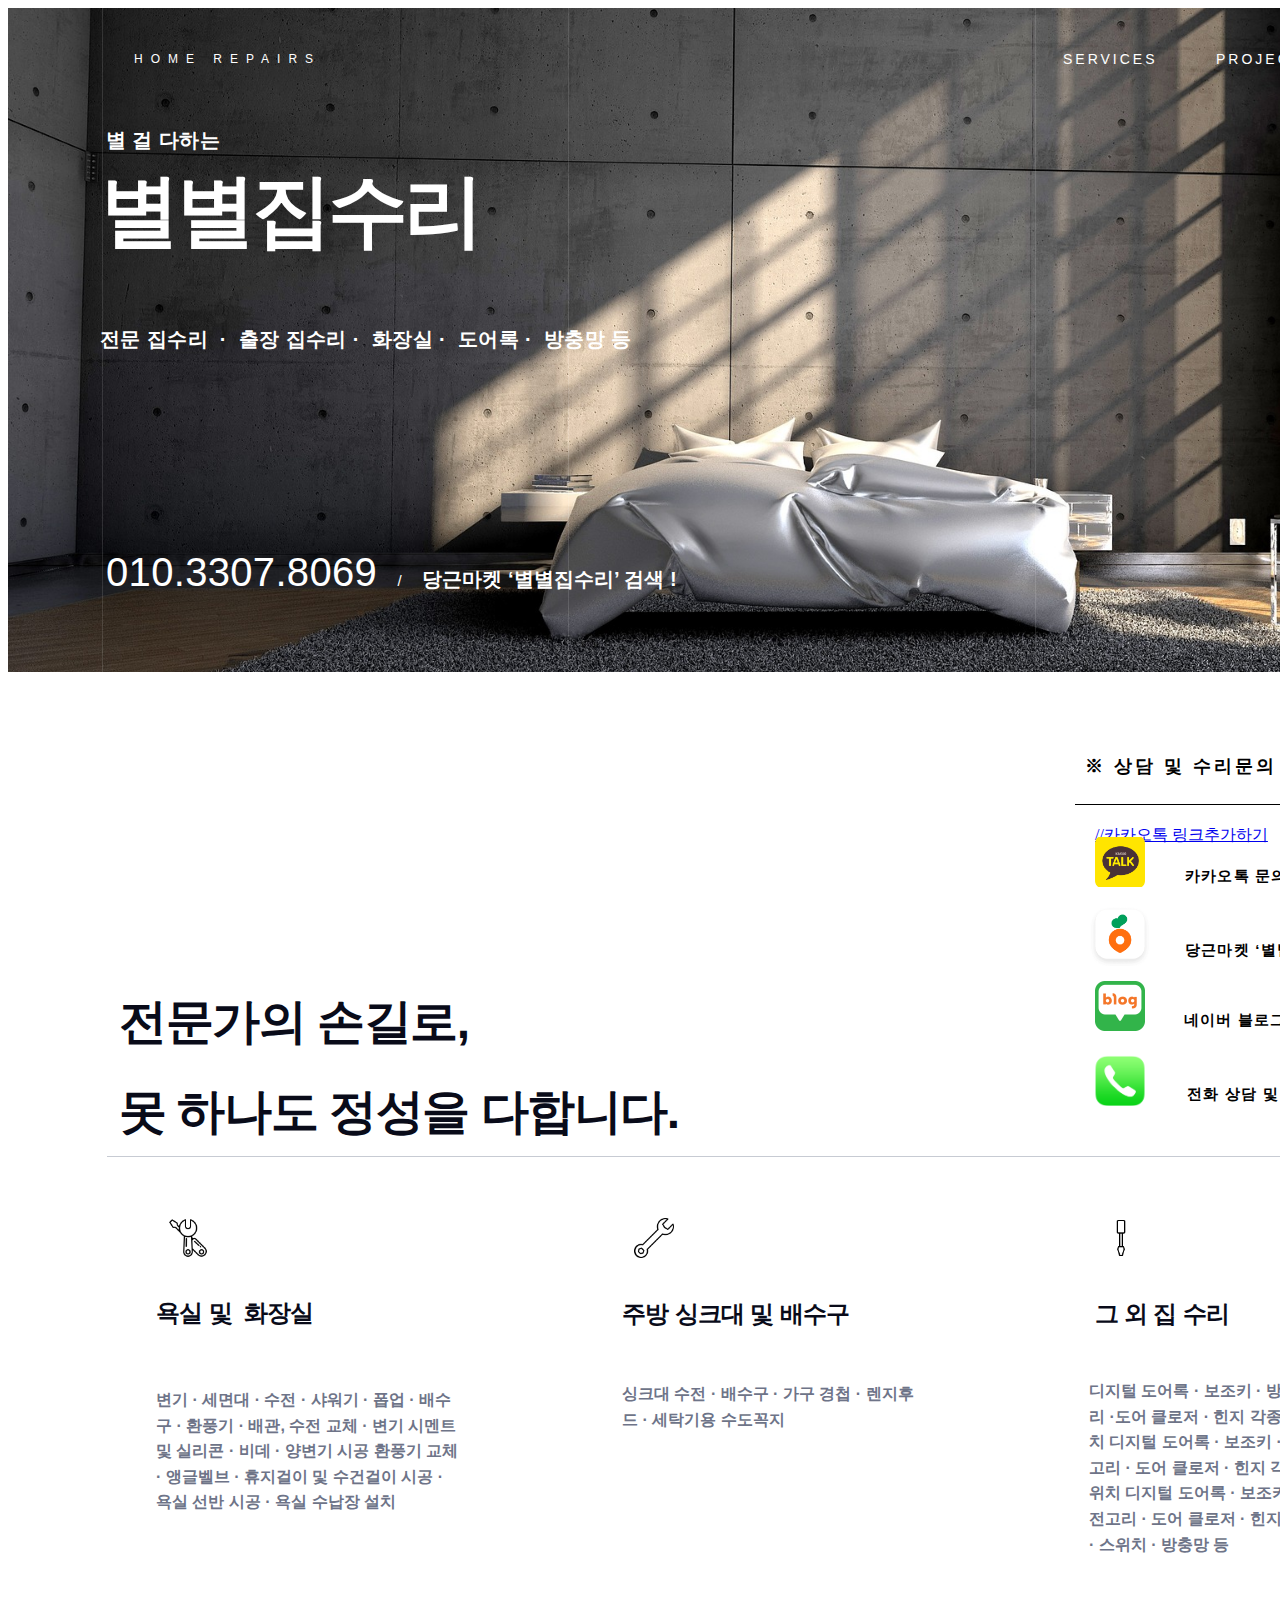
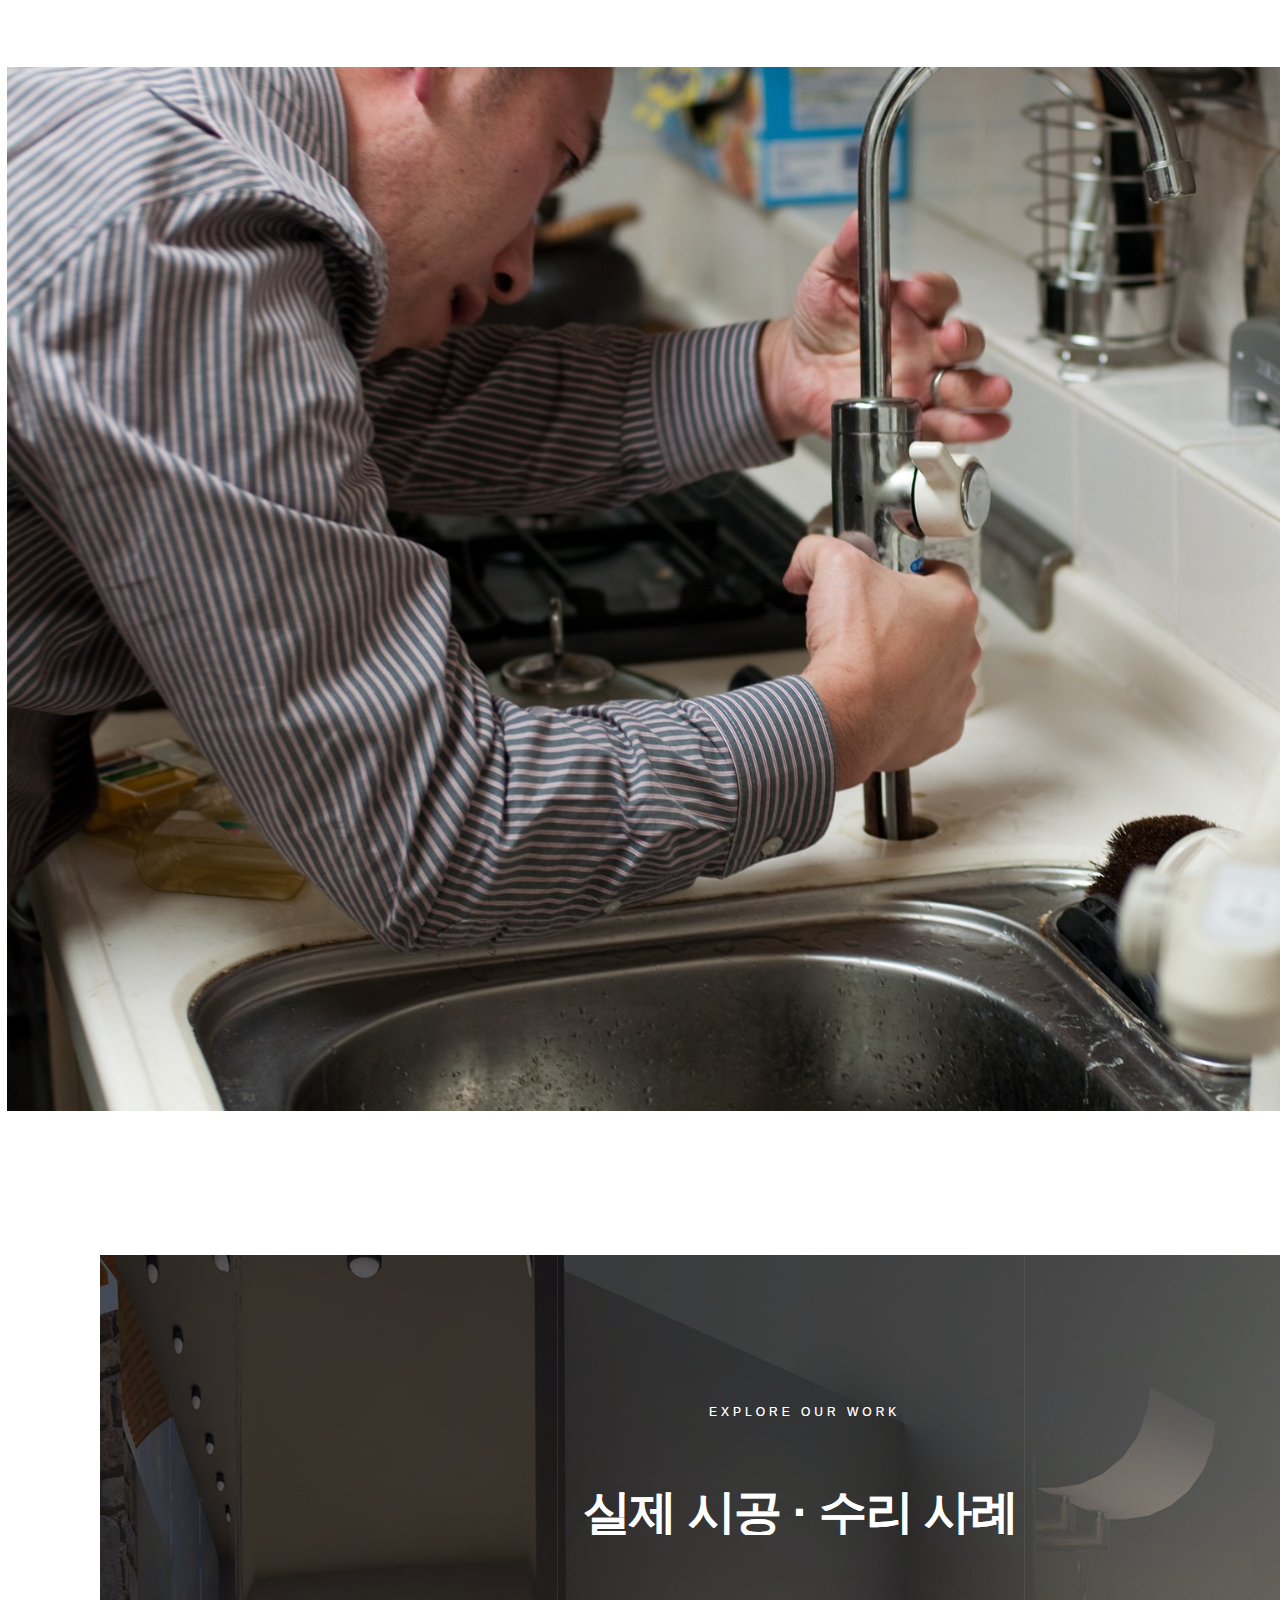
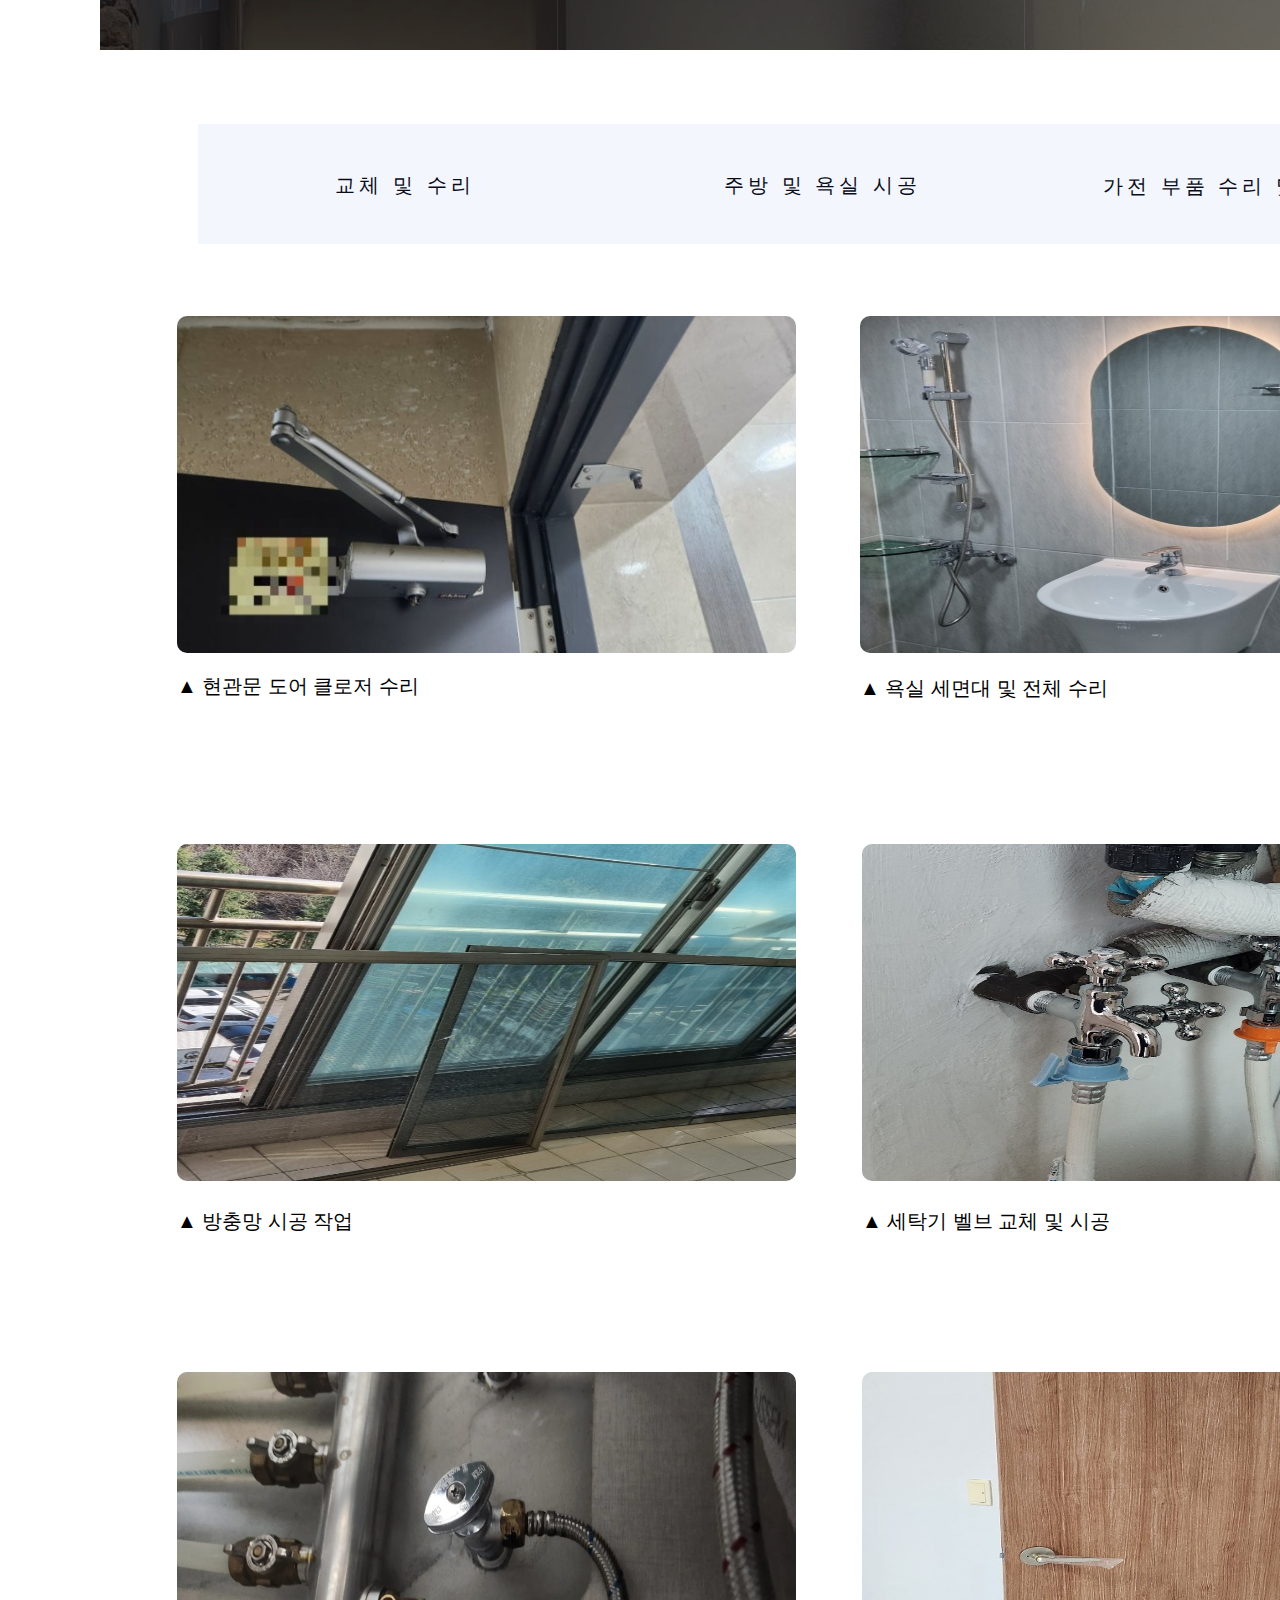
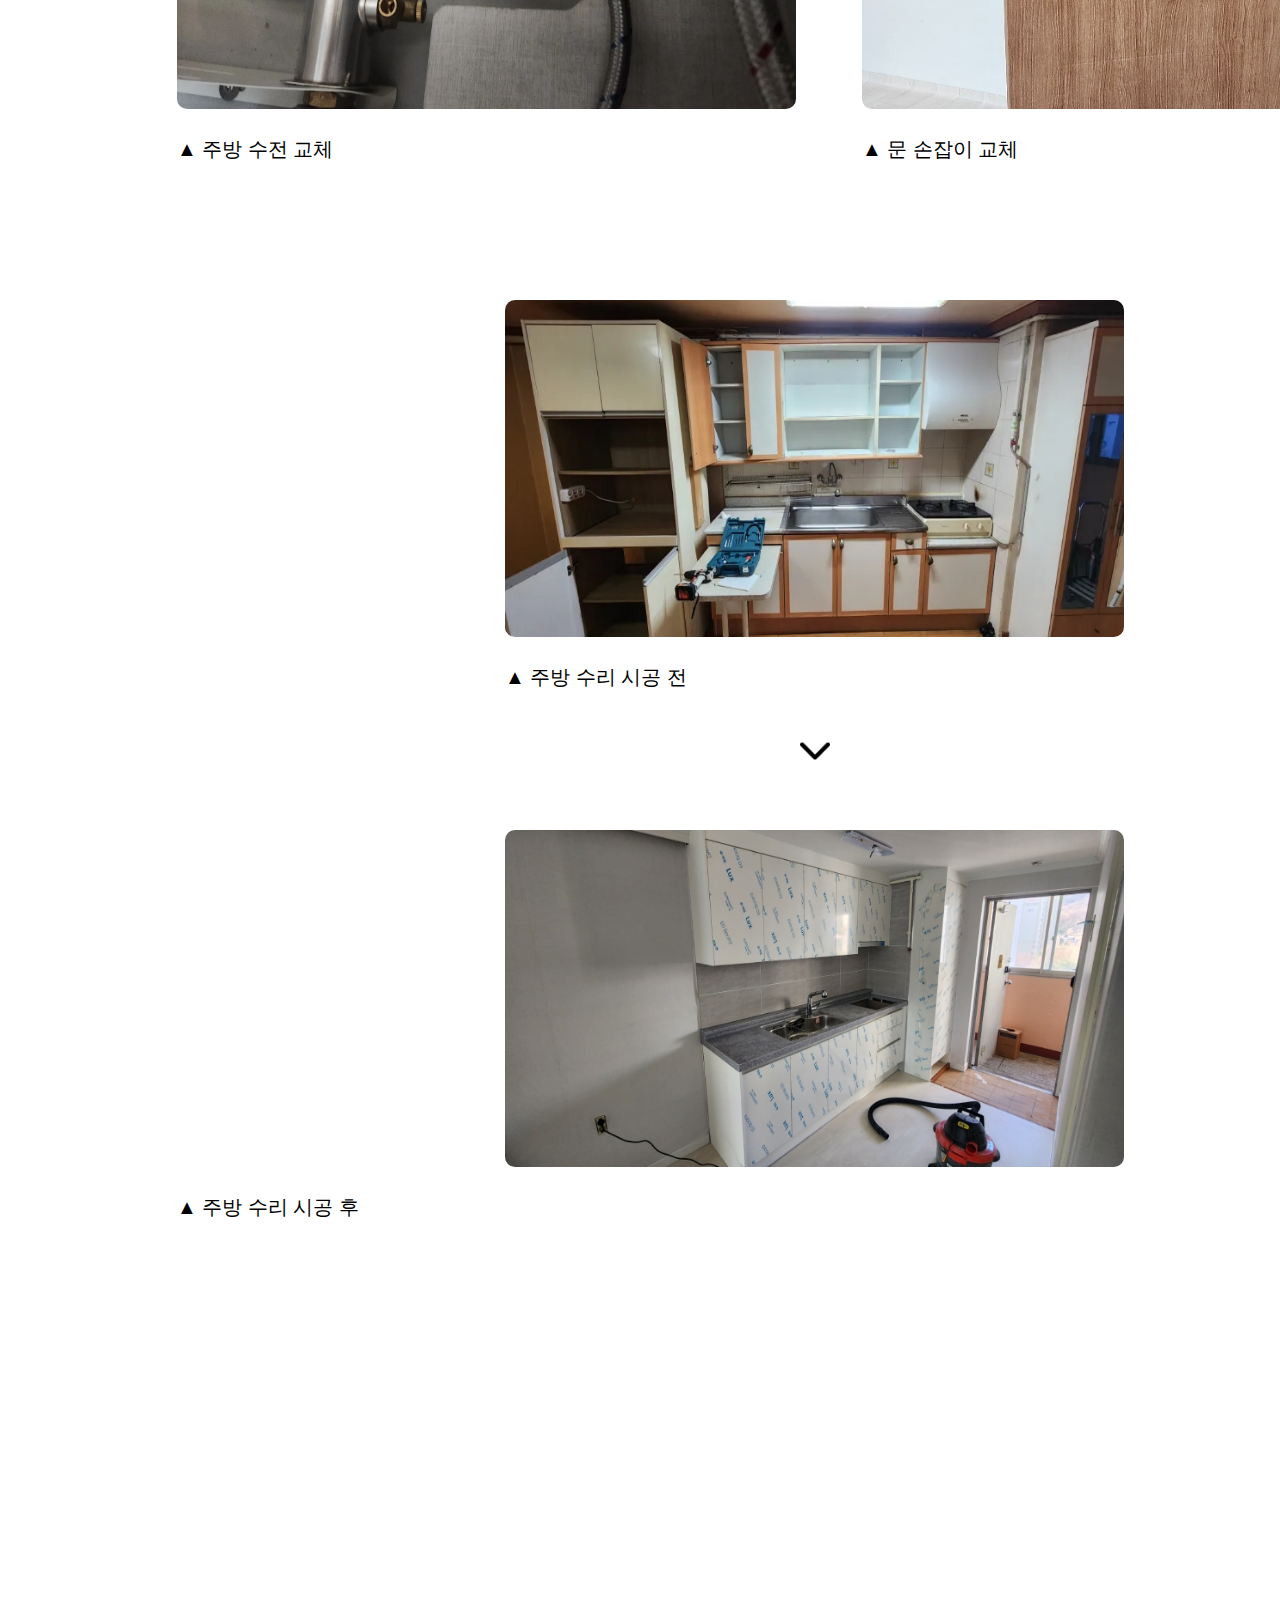
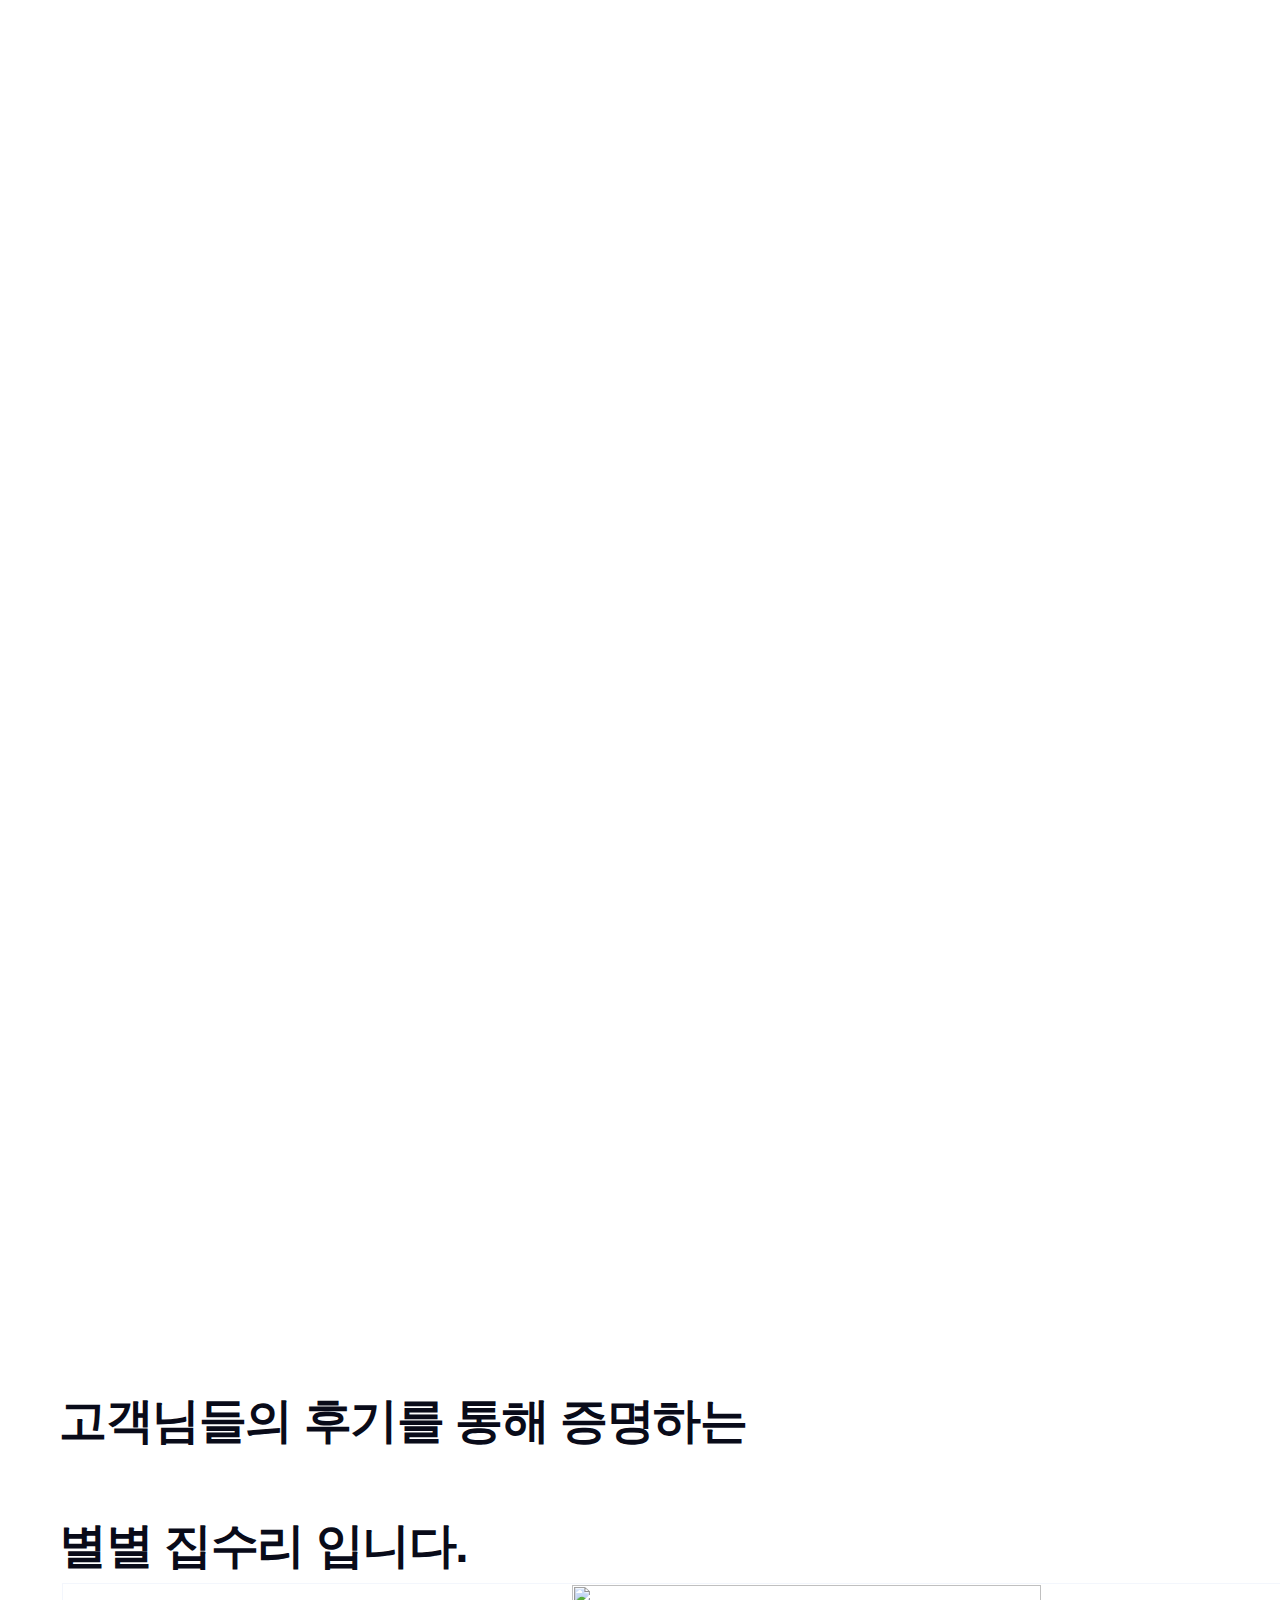
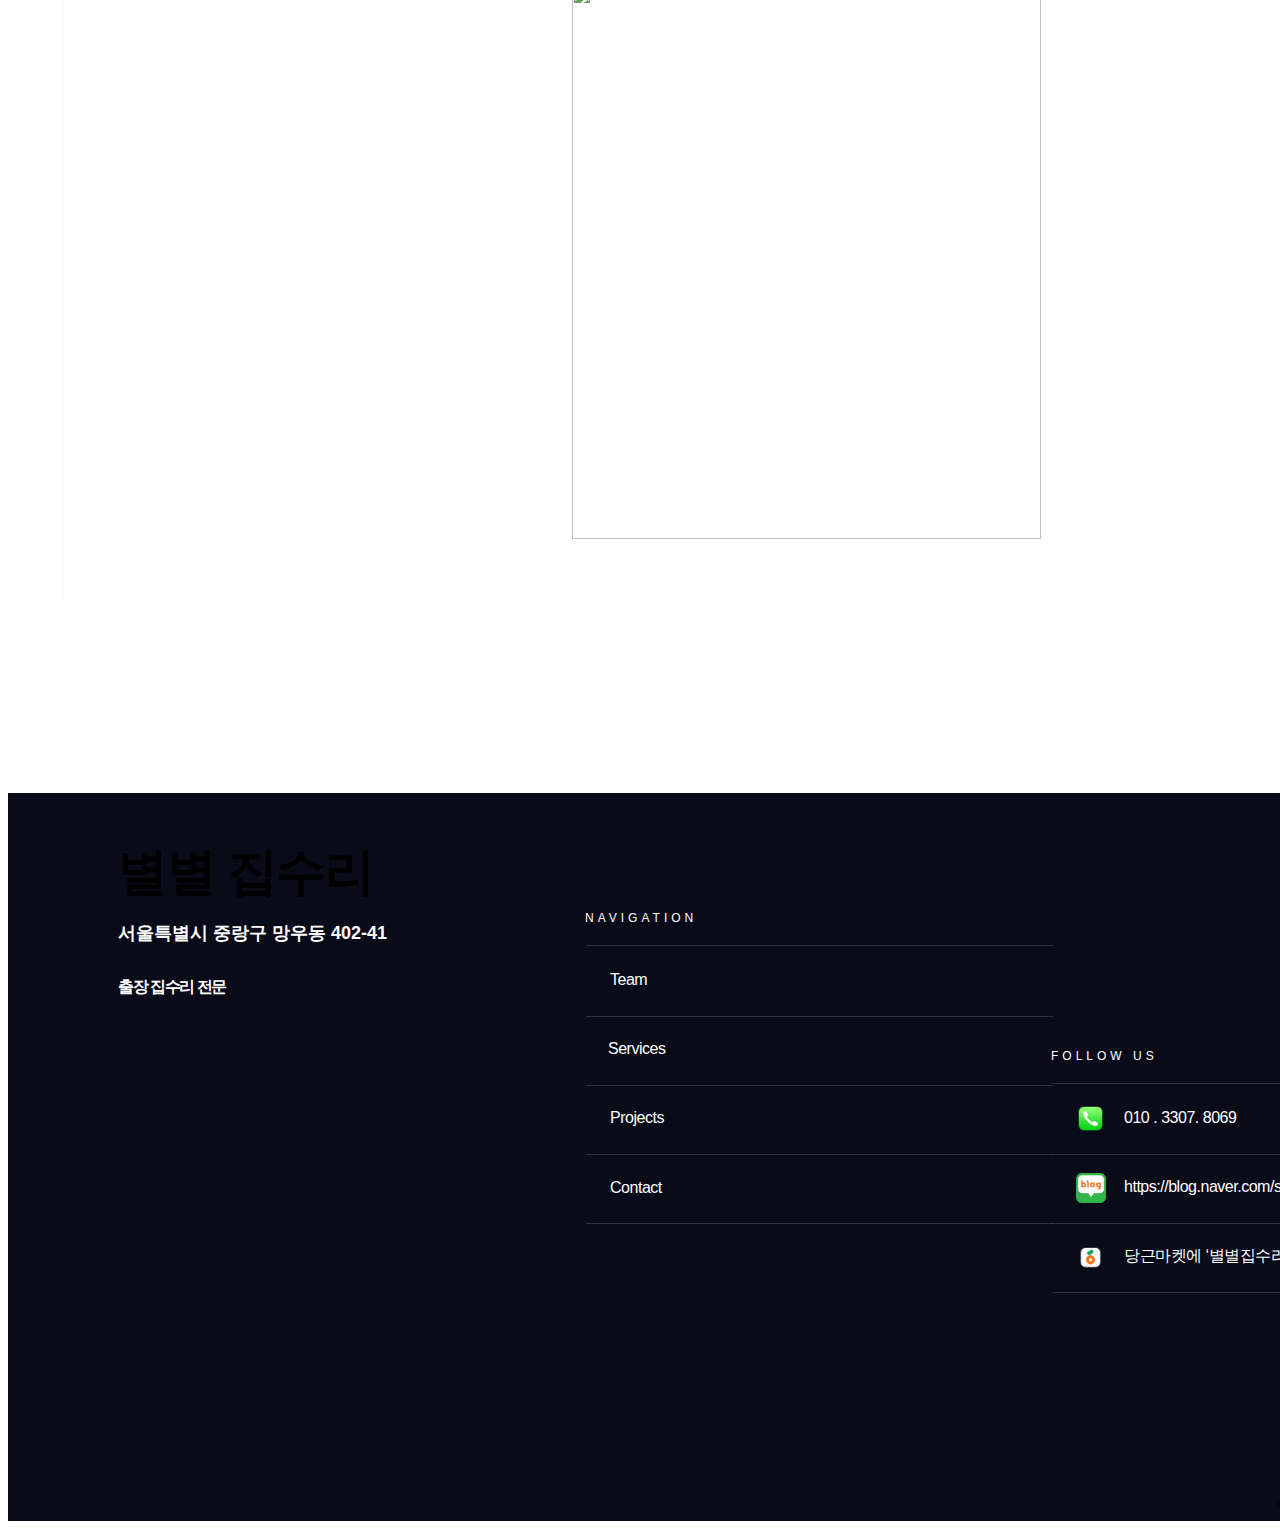
==== web/html/별별project.html @ fb0bb16e "[파일추가] 이미지 파일들 추가 및 html,css코드 작성" ====
<!DOCTYPE html>
<html>
  <head>
    <meta charset="utf-8" />
    <link rel="stylesheet" href="globals.css" />
    <link rel="stylesheet" href="styleguide.css" />
    <link rel="stylesheet" href="style.css" />
  </head>
  <body>
    <div class="nside">
      <div class="div-page-wrapper">
        <div class="overlap">
          <div class="div-stripe-wrapper"></div>
          <div class="div-home-hero">
            <div class="overlap-group">
              <div class="div-stripe-container">
                <div class="div-pin-stripe"></div>
                <div class="div"></div>
                <div class="div-pin-stripe-2"></div>
                <div class="div-pin-stripe-3"></div>
              </div>
              <div class="div-grid-wrapper">
                <div class="div-w-node">
                  <div class="overlap-2">
                    <div class="div-hd-bccaa">
                      <div class="overlap-group-2">
                        <div class="text-wrapper">별별집수리</div>
                        <p class="p">
                          전문 집수리&nbsp;&nbsp;·&nbsp;&nbsp;출장 집수리 ·&nbsp;&nbsp;화장실 ·&nbsp;&nbsp;도어록
                          ·&nbsp;&nbsp;방충망 등
                        </p>
                        <div class="text-wrapper-2">별 걸 다하는</div>
                      </div>
                    </div>
                    <p class="element">
                      <span class="span">010.3307.8069</span>
                      <span class="text-wrapper-3">&nbsp;&nbsp;/&nbsp;&nbsp;</span>
                      <span class="text-wrapper-4">당근마켓 ‘별별집수리’ 검색 ! </span>
                    </p>
                  </div>
                </div>
                <div class="div-wrapper">
                  <div class="div-menu-wrapper">
                    <div class="div-navigation-links">
                      <div class="services">SERVICES</div>
                      <div class="contact">CONTACT</div>
                      <div class="projects">PROJECTS</div>
                    </div>
                  </div>
                  <div class="home-repairs">HOME REPAIRS</div>
                </div>
              </div>
            </div>
          </div>
          <div class="div-section">
            <div class="overlap-3">
              <div class="div-wrapper-2">
                <div class="div-services-grid">
                  <div class="div-card-hover-item">
                    <div class="div-services-card">
                      <div class="div-feature-card">
                        <div class="div-body-display">
                          <p class="text-wrapper-5">
                            변기 · 세면대 · 수전 · 샤워기 · 폽업 · 배수구 · 환풍기 · 배관, 수전 교체 · 변기 시멘트 및
                            실리콘 · 비데 · 양변기 시공 환풍기 교체 · 앵글벨브 · 휴지걸이 및 수건걸이 시공
                            · 욕실 선반 시공 · 욕실 수납장 설치
                          </p>
                        </div>
                      </div>
                      <div class="text-wrapper-6">욕실 및&nbsp;&nbsp;화장실</div>
                      <img class="div-icon" src="images/tool1.png" />
                    </div>
                  </div>
                  <div class="div-services-card-wrapper">
                    <div class="div-services-card-2">
                      <div class="div-body-display-wrapper">
                        <div class="div-body-display">
                          <p class="text-wrapper-5">
                            싱크대 수전 · 배수구 · 가구 경첩 · 렌지후드 · 세탁기용 수도꼭지
                          </p>
                        </div>
                      </div>
                      <div class="text-wrapper-7">주방 싱크대 및 배수구</div>
                      <img class="div-icon" src="images/tool2.png" />
                    </div>
                  </div>
                  <div class="div-card-hover-item-2">
                    <div class="div-services-card-3">
                      <div class="div-feature-card-2">
                        <div class="div-body-display-2">
                          <p class="text-wrapper-8">
                            디지털 도어록 · 보조키 · 방문손잡이 · 이중안전고리 ·도어 클로저 · 힌지
                           각종 등기구 · 콘센트 · 스위치 디지털 도어록 · 보조키 · 방문손잡이 · 이중안전고리
                            · 도어 클로저 · 힌지 각종 등기구 · 콘센트 · 스위치 디지털 도어록 · 보조키 · 
                            방문손잡이 · 이중안전고리 · 도어 클로저 · 힌지 · 각종 등기구 · 콘센트 ·
                            스위치 · 방충망 등
                          </p>
                        </div>
                      </div>
                      <div class="text-wrapper-9">그 외 집 수리</div>
                      <img class="div-icon" src="images/tool3.png" />
                    </div>
                  </div>
                </div>
                <div class="div-tripple-grid">
                  <div class="div-w-node-bac">
                    <div class="overlap-group-3">
                      <div class="text-wrapper-10"><br />못 하나도 정성을 다합니다.</div>
                      <div class="text-wrapper-11">전문가의 손길로,</div>
                    </div>
                  </div>
                </div>
              </div>
              <div class="div-service-menu">
                <div class="div-card-hover-item-3">
                  <div class="div-service-menu-2">
                    <a href="tel:01033078069">
                    <img class="pngegg" src="images/pngegg.png" alt="01033078069" />
                    </a>
                    <p class="div-2">
                      <span class="text-wrapper-12">전화 상담 및 문의</span>
                      <span class="text-wrapper-13">&nbsp;&nbsp;</span>
                      <span class="text-wrapper-14">&nbsp;</span>
                    </p>
                  </div>
                  <div class="div-service-menu-3">
                    <a href="https://google.com"> //카카오톡 링크추가하기
                    <img class="img" src="images/kakaoicon.png" />
                    </a>
                    <div class="a-menu-list-item">
                        <a href="https://www.daangn.com/kr/business-profiles/%EB%B3%84%EB%B3%84-%EC%A7%91%EC%88%98%EB%A6%AC-b8b63ec58b704462ac53a3e5a1fd9ae5/">
                      <img class="carroticon" src="images/carroticon.png" />
                        </a>
                      <p class="div-3">
                        <span class="text-wrapper-15">당근마켓 ‘별별집수리’</span>
                        <span class="text-wrapper-16">&nbsp;</span>
                      </p>
                    </div>
                    <p class="div-4">
                      <span class="text-wrapper-12">카카오톡 문의</span> <span class="text-wrapper-14">&nbsp;</span>
                    </p>
                  </div>
                  <div class="div-service-menu-4">
                    <p class="div-5">
                      <span class="text-wrapper-12">네이버 블로그 ‘별별집수리’</span>
                      <span class="text-wrapper-14">&nbsp;</span>
                    </p>
                    <a href="https://blog.naver.com/starstar1999">
                        <img class="img" src="images/blogicon.png" />
                    </a>
                    
                  </div>
                </div>
                <div class="a-button"><div class="text-wrapper-17">※ 상담 및 수리문의</div></div>
              </div>
            </div>
          </div>
          <div class="div-background-cover-wrapper">
            <div class="div-background-cover">
              <div class="overlap-group-4">
                <img class="plumber" src="images/plumber.jpg" />
              </div>
            </div>
          </div>
          <div class="div-section-2">
            <div class="div-banner-wrapper">
              <div class="overlap-4">
                <div class="div-stripe-container-wrapper">
                  <div class="div-stripe-container-2">
                    <div class="div-pin-stripe-4"></div>
                    <div class="div-pin-stripe-5"></div>
                    <div class="div-pin-stripe-6"></div>
                    <div class="div-pin-stripe-7"></div>
                  </div>
                </div>
                <div class="div-banner-content">
                  <div class="overlap-group-5">
                    <div class="div-background">
                        <img class="interior" src=images/banner.jpg />
                        <div class="div-image-overlay-2"></div></div>
                    <div class="div-banner-intro">
                      <div class="div-hd-ef">
                        <div class="div-subtitle-wrapper"><div class="explore-our-work">EXPLORE OUR WORK</div></div>
                        <div class="div-clip"><p class="text-wrapper-18">실제 시공 · 수리 사례</p></div>
                      </div>
                    </div>
                  </div>
                </div>
              </div>
            </div>
          </div>
          <div class="div-section-2">
            <div class="div-banner-wrapper">
              <div class="overlap-4">
                <div class="div-stripe-container-wrapper">
                  <div class="div-stripe-container-2">
                    <div class="div-pin-stripe-4"></div>
                    <div class="div-pin-stripe-5"></div>
                    <div class="div-pin-stripe-6"></div>
                    <div class="div-pin-stripe-7"></div>
                  </div>
                </div>
                <div class="div-banner-content">
                  <div class="overlap-group-5">
                    <div class="div-image-overlay-wrapper"><div class="div-image-overlay-2"></div></div>
                    <div class="div-banner-intro">
                      <div class="div-hd-ef">
                        <div class="div-subtitle-wrapper"><div class="explore-our-work">EXPLORE OUR WORK</div></div>
                        <div class="div-clip"><p class="text-wrapper-18">실제 시공 · 수리 사례</p></div>
                      </div>
                    </div>
                  </div>
                </div>
              </div>
            </div>
          </div>
        </div>
        <div class="div-banner">
          <div class="div-category">
            <div class="div-categories-grid">
              <div class="a-category-link-wrapper">
                <div class="a-category-link"><div class="text-wrapper-19">교체 및 수리</div></div>
              </div>
              <div class="div-card-hover-item-4">
                <div class="a-category-link"><div class="text-wrapper-20">주방 및 욕실 시공</div></div>
              </div>
              <div class="div-card-hover-item-5">
                <div class="a-category-link"><p class="text-wrapper-21">가전 부품 수리 및 시공</p></div>
              </div>
            </div>
          </div>
        </div>
        <div class="projects-2">
          <div class="card">
            <img class="pjt" src="images/pjt1.jpg" />
            <div class="copy"><p class="text-wrapper-22">▲ 현관문 도어 클로저 수리</p></div>
          </div>
          <div class="card-2">
            <img class="pjt" src="images/pjt3.jpg" />
            <div class="copy-2"><p class="text-wrapper-22">▲ 욕실 세면대 및 전체 수리</p></div>
          </div>
          <div class="card-3">
            <img class="pjt" src="images/pjt5.jpg" />
            <div class="copy-3"><div class="text-wrapper-22">▲ 방충망 시공 작업</div></div>
          </div>
          <div class="card-3">
            <img class="pjt" src="images/pjt7.jpg" />
            <div class="copy-3"><p class="text-wrapper-22">▲ 세탁기 벨브 교체 및 시공</p></div>
          </div>
          <div class="card-3">
            <img class="pjt" src="images/pjt2.jpg" />
            <div class="copy-3"><div class="text-wrapper-22">▲ 주방 수전 교체</div></div>
          </div>
          <div class="card-3">
            <img class="pjt" src="images/pjt6.jpg" />
            <div class="copy-3"><div class="text-wrapper-22">▲ 문 손잡이 교체</div></div>
          </div>
          <div class="card-4">
            <div class="card-5">
              <img class="pjt" src="images/pjt4-1.jpg" />
              <div class="copy-3"><p class="text-wrapper-22">▲ 주방 수리 시공 전</p></div>
            </div>
            <img class="down-arrow" src="images/downarrow.png" />
            <div class="card-4">
              <img class="pjt" src="images/pjt4.jpg" />
              <div class="copy-3"><p class="text-wrapper-22">▲ 주방 수리 시공 후</p></div>
            </div>
          </div>
        </div>
        
        <div class="div-wrapper-3">
          <div class="div-services-grid-2">
            <div class="div-card-hover-item-6"></div>
            <div class="carrot-wrapper"><img class="carrot" src="img/carrot4-1.png" /></div>
            <div class="div-card-hover-item-7"></div>
          </div>
          <div class="overlap-group-wrapper">
            <div class="overlap-group-6">
              <div class="div-w-node-2">
                <div class="text-wrapper-31"><br />별별 집수리 입니다.</div>
              </div>
              <div class="text-wrapper-32">고객님들의 후기를 통해 증명하는</div>
            </div>
          </div>
        </div>
      </div>
      <div class="div-footer-section">
        <div class="div-footer-wrapper">
          <div class="div-w-node-caf">
            <div class="overlap-group-7">
              <div class="text-wrapper-33">서울특별시 중랑구 망우동 402-41</div>
              <div class="div-body-display-3"><div class="text-wrapper-34">출장 집수리 전문</div></div>
            </div>
          </div>
          <p class="text-wrapper-35">© 2024 soonybutter. All rights reserved.</p>
          <div class="text-wrapper-36">별별 집수리</div>
          <div class="div-w-node-3">
            <div class="div-service-menu-5">
              <div class="a-menu-list-item-2">
                <div class="div-team-social-icon"><img class="xnix-line-call" src="images/pngegg.png" /></div>
                <div class="text-wrapper-37">010 . 3307. 8069</div>
              </div>
              <div class="a-menu-list-item-3">
                <img class="div-team-social-icon-2" src="images/blogicon.png" />
                <div class="text-wrapper-38">https://blog.naver.com/starstar1999</div>
              </div>
              <div class="a-menu-list-item-4">
                <div class="div-team-social-icon">
                  <div class="free-icon-carrot-wrapper">
                    <img class="free-icon-carrot" src="images/carroticon.png" />
                  </div>
                </div>
                <div class="text-wrapper-39">당근마켓에 ‘별별집수리’&nbsp;&nbsp;검색 !</div>
              </div>
            </div>
            <div class="follow-us">FOLLOW US</div>
          </div>
          <div class="div-w-node-4">
            <div class="div-service-menu-6">
              <div class="a-menu-list-item-2"><div class="text-wrapper-40">Team</div></div>
              <div class="a-menu-list-item-3"><div class="text-wrapper-41">Services</div></div>
              <div class="a-menu-list-item-4"><div class="text-wrapper-42">Projects</div></div>
              <div class="a-menu-list-item-5"><div class="text-wrapper-43">Contact</div></div>
            </div>
            <div class="navigation">NAVIGATION</div>
          </div>
        </div>
      </div>
    </div>
  </body>
</html>
---- web/html/styleguide.css ----
:root {
    --subheading-font-family: "Inter", Helvetica;
    --subheading-font-weight: 400;
    --subheading-font-size: 24px;
    --subheading-letter-spacing: 0px;
    --subheading-line-height: 150%;
    --subheading-font-style: normal;
  }
---- web/html/style.css ----
.nside {
    display: flex;
    flex-direction: column;
    height: 9513px;
    align-items: flex-start;
    position: relative;
    background-color: #ffffff;
  }
  
  .nside .div-page-wrapper {
    position: relative;
    align-self: stretch;
    width: 100%;
    height: 9513px;
    background-color: #ffffff;
  }
  
  .nside .overlap {
    position: absolute;
    width: 1601px;
    height: 3280px;
    top: 0;
    left: -1px;
  }
  
  .nside .div-stripe-wrapper {
    position: absolute;
    width: 1595px;
    height: 3052px;
    top: 0;
    left: 3px;
  }
  
  .nside .div-home-hero {
    position: absolute;
    width: 1598px;
    height: 664px;
    top: 0;
    left: 3px;
  }
  
  .nside .overlap-group {
    position: relative;
    width: 1600px;
    height: 664px;
    left: -2px;
    background-image: url(./images/reside.banner.jpg);
    background-size: cover;
    background-position: 50% 50%;
  }
  
  .nside .div-stripe-container {
    position: absolute;
    width: 1415px;
    height: 664px;
    top: 0;
    left: 94px;
  }
  
  .nside .div-pin-stripe {
    height: 679px;
    left: 0;
    position: absolute;
    width: 1px;
    top: 0;
    background-color: #ffffff1f;
  }
  
  .nside .div {
    height: 679px;
    left: 466px;
    position: absolute;
    width: 1px;
    top: 0;
    background-color: #ffffff1f;
  }
  
  .nside .div-pin-stripe-2 {
    height: 679px;
    left: 933px;
    position: absolute;
    width: 1px;
    top: 0;
    background-color: #ffffff1f;
  }
  
  .nside .div-pin-stripe-3 {
    height: 679px;
    left: 1399px;
    position: absolute;
    width: 1px;
    top: 0;
    background-color: #ffffff1f;
  }
  
  .nside .div-grid-wrapper {
    position: absolute;
    width: 1596px;
    height: 664px;
    top: 0;
    left: 4px;
  }
  
  .nside .div-w-node {
    position: absolute;
    width: 782px;
    height: 455px;
    top: 89px;
    left: 88px;
  }
  
  .nside .overlap-2 {
    position: relative;
    width: 808px;
    height: 481px;
  }
  
  .nside .div-hd-bccaa {
    position: absolute;
    width: 782px;
    height: 481px;
    top: 0;
    left: 0;
  }
  
  .nside .overlap-group-2 {
    position: relative;
    width: 874px;
    height: 242px;
    top: 27px;
  }
  
  .nside .text-wrapper {
    position: absolute;
    width: 442px;
    height: 137px;
    top: 40px;
    left: 0;
    font-family: "Inter-SemiBold", Helvetica;
    font-weight: 600;
    color: #ffffff;
    font-size: 80px;
    letter-spacing: -3.9px;
    line-height: 93.6px;
  }
  
  .nside .p {
    position: absolute;
    width: 874px;
    height: 93px;
    top: 149px;
    left: 0;
    font-family: "Inter-SemiBold", Helvetica;
    font-weight: 600;
    color: #ffffff;
    font-size: 20px;
    letter-spacing: 0.4px;
    line-height: 93.6px;
    white-space: nowrap;
  }
  
  .nside .text-wrapper-2 {
    position: absolute;
    width: 114px;
    height: 50px;
    top: -30px;
    bottom: 40px;
    left: 6px;
    font-family: "Inter-SemiBold", Helvetica;
    font-weight: 600;
    color: #ffffff;
    font-size: 20px;
    letter-spacing: 0.4px;
    line-height: 93.6px;
    white-space: nowrap;
  }
  
  .nside .element {
    position: absolute;
    width: 802px;
    height: 72px;
    top: 389px;
    left: 6px;
    font-family: "Inter-Medium", Helvetica;
    font-weight: 400;
    color: #ffffff;
    font-size: 40px;
    letter-spacing: 0.8px;
    line-height: 93.6px;
    white-space: nowrap;
  }
  
  .nside .span {
    font-weight: 500;
    letter-spacing: 0.32px;
  }
  
  .nside .text-wrapper-3 {
    font-weight: 500;
    font-size: 15px;
    letter-spacing: 0.04px;
  }
  
  .nside .text-wrapper-4 {
    font-family: "Inter-Bold", Helvetica;
    font-weight: 700;
    font-size: 20px;
    letter-spacing: 0.08px;
  }
  
  .nside .div-wrapper {
    position: absolute;
    width: 1400px;
    height: 74px;
    top: 15px;
    left: 86px;
  }
  
  .nside .div-menu-wrapper {
    position: absolute;
    width: 932px;
    height: 74px;
    top: 0;
    left: 467px;
  }
  
  .nside .div-navigation-links {
    position: relative;
    width: 466px;
    height: 74px;
    left: 466px;
  }
  
  .nside .services {
    top: 26px;
    left: 32px;
    font-size: 14px;
    letter-spacing: 3px;
    position: absolute;
    height: 20px;
    font-family: "Inter-Regular", Helvetica;
    font-weight: 400;
    color: #ffffff;
    line-height: 20px;
    white-space: nowrap;
  }
  
  .nside .contact {
    top: 26px;
    left: 344px;
    font-size: 14px;
    letter-spacing: 3px;
    position: absolute;
    height: 20px;
    font-family: "Inter-Regular", Helvetica;
    font-weight: 400;
    color: #ffffff;
    line-height: 20px;
    white-space: nowrap;
  }
  
  .nside .projects {
    position: absolute;
    height: 20px;
    top: 26px;
    left: 185px;
    font-family: "Inter-Regular", Helvetica;
    font-weight: 200;
    color: #ffffff;
    font-size: 14px;
    letter-spacing: 3px;
    line-height: 20px;
    white-space: nowrap;
  }
  
  .nside .home-repairs {
    position: absolute;
    height: 20px;
    top: 26px;
    left: 36px;
    font-family: "Inter-Regular", Helvetica;
    font-weight: 400;
    color: #ffffff;
    font-size: 12px;
    letter-spacing: 8px;
    line-height: 20px;
    white-space: nowrap;
  }
  
  .nside .div-section {
    position: absolute;
    width: 1600px;
    height: 995px;
    top: 664px;
    left: 0;
  }
  
  .nside .overlap-3 {
    position: relative;
    width: 1400px;
    height: 888px;
    top: 33px;
    left: 100px;
  }
  
  .nside .div-wrapper-2 {
    position: absolute;
    width: 1400px;
    height: 711px;
    top: 177px;
    left: 0;
  }
  
  .nside .div-services-grid {
    position: absolute;
    width: 1400px;
    height: 437px;
    top: 274px;
    left: 0;
    border-width: 1.2px;
    border-top-style: solid;
    border-color: #c7cbd3;
  }
  
  .nside .div-card-hover-item {
    position: absolute;
    width: 465px;
    height: 436px;
    top: 1px;
    left: 1px;
    overflow: hidden;
  }
  
  .nside .div-services-card {
    position: relative;
    height: 483px;
    border-bottom-width: 1px;
    border-bottom-style: solid;
    border-color: #f3f6fc;
  }
  
  .nside .div-feature-card {
    position: absolute;
    width: 369px;
    height: 200px;
    top: 175px;
    left: 48px;
  }
  
  .nside .div-body-display {
    position: relative;
    height: 77px;
    top: 48px;
  }
  
  .nside .text-wrapper-5 {
    position: absolute;
    width: 303px;
    height: 73px;
    top: -10px;
    left: 0;
    font-family: "Open Sans-Bold", Helvetica;
    font-weight: 700;
    color: #6e7488;
    font-size: 16px;
    letter-spacing: 0;
    line-height: 25.6px;
  }
  
  .nside .text-wrapper-6 {
    position: absolute;
    width: 172px;
    height: 29px;
    top: 140px;
    left: 48px;
    font-family: "Inter-Bold", Helvetica;
    font-weight: 700;
    color: #090b19;
    font-size: 24px;
    letter-spacing: -0.72px;
    line-height: 30px;
    white-space: nowrap;
  }
  
  .nside .div-icon {
    position: absolute;
    width: 40px;
    height: 40px;
    top: 60px;
    left: 60px;
  }
  
  .nside .div-services-card-wrapper {
    position: absolute;
    width: 465px;
    height: 382px;
    top: 1px;
    left: 467px;
    overflow: hidden;
  }
  
  .nside .div-services-card-2 {
    width: 466px;
    height: 434px;
    position: relative;
    border-bottom-width: 1px;
    border-bottom-style: solid;
    border-color: #f3f6fc;
  }
  
  .nside .div-body-display-wrapper {
    height: 125px;
    top: 169px;
    position: absolute;
    width: 369px;
    left: 48px;
  }
  
  .nside .text-wrapper-7 {
    position: absolute;
    width: 247px;
    height: 27px;
    top: 141px;
    left: 48px;
    font-family: "Inter-Bold", Helvetica;
    font-weight: 700;
    color: #090b19;
    font-size: 24px;
    letter-spacing: -0.72px;
    line-height: 30px;
    white-space: nowrap;
  }
  
  .nside .div-card-hover-item-2 {
    position: absolute;
    width: 466px;
    height: 435px;
    top: 1px;
    left: 934px;
    overflow: hidden;
  }
  
  .nside .div-services-card-3 {
    width: 478px;
    height: 474px;
    position: relative;
    border-bottom-width: 1px;
    border-bottom-style: solid;
    border-color: #f3f6fc;
  }
  
  .nside .div-feature-card-2 {
    height: 216px;
    top: 200px;
    position: absolute;
    width: 369px;
    left: 48px;
  }
  
  .nside .div-body-display-2 {
    position: relative;
    width: 406px;
    height: 230px;
    top: -14px;
  }
  
  .nside .text-wrapper-8 {
    position: absolute;
    width: 359px;
    height: 200px;
    top: 18px;
    left: 0;
    font-family: "Open Sans-Bold", Helvetica;
    font-weight: 700;
    color: #6e7488;
    font-size: 16px;
    letter-spacing: 0;
    line-height: 25.6px;
  }
  
  .nside .text-wrapper-9 {
    position: absolute;
    width: 194px;
    height: 29px;
    top: 141px;
    left: 54px;
    font-family: "Inter-Bold", Helvetica;
    font-weight: 700;
    color: #090b19;
    font-size: 24px;
    letter-spacing: -0.72px;
    line-height: 30px;
    white-space: nowrap;
  }
  
  .nside .div-tripple-grid {
    position: absolute;
    width: 605px;
    height: 23px;
    top: -11px;
    left: 1px;
  }
  
  .nside .div-w-node-bac {
    position: relative;
    height: 167px;
    top: 107px;
  }
  
  .nside .overlap-group-3 {
    position: relative;
    width: 554px;
    height: 81px;
    top: 16px;
    left: 11px;
  }
  
  .nside .text-wrapper-10 {
    position: absolute;
    width: 554px;
    height: 46px;
    top: 35px;
    left: 0;
    font-family: "Inter-SemiBold", Helvetica;
    font-weight: 600;
    color: #090b19;
    font-size: 48px;
    letter-spacing: -1.44px;
    line-height: 55.2px;
    white-space: nowrap;
  }
  
  .nside .text-wrapper-11 {
    position: absolute;
    width: 543px;
    height: 46px;
    top: 0;
    left: 0;
    font-family: "Inter-SemiBold", Helvetica;
    font-weight: 600;
    color: #090b19;
    font-size: 48px;
    letter-spacing: -1.44px;
    line-height: 55.2px;
    white-space: nowrap;
  }
  
  .nside .div-service-menu {
    position: absolute;
    width: 200px;
    height: 440px;
    top: 0;
    left: 952px;
  }
  
  .nside .div-card-hover-item-3 {
    position: absolute;
    width: 415px;
    height: 313px;
    top: 99px;
    left: 16px;
    border-top-width: 1px;
    border-top-style: solid;
    border-color: #000000;
  }
  
  .nside .div-service-menu-2 {
    width: 257px;
    height: 74px;
    top: 237px;
    left: 20px;
    position: absolute;
    border-top-width: 1px;
    border-top-style: solid;
    border-color: #ffffff26;
  }
  
  .nside .pngegg {
    position: absolute;
    width: 56px;
    height: 51px;
    top: 12px;
    left: -3px;
    object-fit: cover;
  }
  
  .nside .div-2 {
    position: absolute;
    height: 20px;
    top: 26px;
    left: 92px;
    font-family: "Inter-SemiBold", Helvetica;
    font-weight: 400;
    color: #000000;
    font-size: 15px;
    letter-spacing: 8px;
    line-height: 20px;
    white-space: nowrap;
  }
  
  .nside .text-wrapper-12 {
    font-weight: 600;
    letter-spacing: 1.2px;
  }
  
  .nside .text-wrapper-13 {
    font-family: "Inter-Medium", Helvetica;
    font-weight: 500;
    letter-spacing: 1.2px;
  }
  
  .nside .text-wrapper-14 {
    font-family: "Inter-Regular", Helvetica;
    font-size: 12px;
    letter-spacing: 0.96px;
  }
  
  .nside .div-service-menu-3 {
    width: 294px;
    height: 74px;
    top: 19px;
    left: 20px;
    position: absolute;
    border-top-width: 1px;
    border-top-style: solid;
    border-color: #ffffff26;
  }
  
  .nside .img {
    position: absolute;
    width: 50px;
    height: 50px;
    top: 12px;
    left: 0;
    object-fit: cover;
  }
  
  .nside .a-menu-list-item {
    width: 330px;
    height: 67px;
    top: 74px;
    position: absolute;
    left: 0;
  }
  
  .nside .carroticon {
    position: absolute;
    width: 64px;
    height: 59px;
    top: 8px;
    left: -7px;
    object-fit: cover;
  }
  
  .nside .div-3 {
    position: absolute;
    height: 20px;
    top: 26px;
    left: 90px;
    font-family: "Inter-SemiBold", Helvetica;
    font-weight: 600;
    color: #000000;
    font-size: 15px;
    letter-spacing: 8px;
    line-height: 20px;
    white-space: nowrap;
  }
  
  .nside .text-wrapper-15 {
    letter-spacing: 1.2px;
  }
  
  .nside .text-wrapper-16 {
    font-size: 12px;
    letter-spacing: 0.96px;
  }
  
  .nside .div-4 {
    position: absolute;
    height: 20px;
    top: 26px;
    left: 90px;
    font-family: "Inter-SemiBold", Helvetica;
    font-weight: 400;
    color: #000000;
    font-size: 15px;
    letter-spacing: 8px;
    line-height: 20px;
    white-space: nowrap;
  }
  
  .nside .div-service-menu-4 {
    width: 375px;
    height: 74px;
    top: 163px;
    left: 20px;
    position: absolute;
    border-top-width: 1px;
    border-top-style: solid;
    border-color: #ffffff26;
  }
  
  .nside .div-5 {
    position: absolute;
    height: 20px;
    top: 26px;
    left: 89px;
    font-family: "Inter-SemiBold", Helvetica;
    font-weight: 400;
    color: #000000;
    font-size: 15px;
    letter-spacing: 8px;
    line-height: 20px;
    white-space: nowrap;
  }
  
  .nside .a-button {
    position: absolute;
    width: 415px;
    height: 54px;
    top: 35px;
    left: 16px;
    border-radius: 100px;
    overflow: hidden;
  }
  
  .nside .text-wrapper-17 {
    position: absolute;
    width: 231px;
    height: 20px;
    top: 16px;
    left: -9px;
    font-family: "Inter-Bold", Helvetica;
    font-weight: 700;
    color: #000000;
    font-size: 18px;
    text-align: center;
    letter-spacing: 3px;
    line-height: 20px;
  }
  
  .nside .div-background-cover-wrapper {
    position: absolute;
    width: 1601px;
    height: 1044px;
    top: 1659px;
    left: 0;
  }
  
  .nside .div-background-cover {
    height: 1044px;
  }
  
  .nside .overlap-group-4 {
    position: relative;
    width: 1601px;
    height: 1044px;
  }
  
  .nside .vector {
    position: absolute;
    width: 1400px;
    height: 1044px;
    top: 0;
    left: 110px;
  }
  
  .nside .plumber {
    position: absolute;
    width: 1601px;
    height: 1044px;
    top: 0;
    left: 0;
    object-fit: cover;
  }
  
  .nside .div-image-overlay {
    position: absolute;
    width: 1601px;
    height: 1043px;
    top: 0;
    left: 0;
    object-fit: cover;
  }
  
  .nside .div-section-2 {
    position: absolute;
    width: 1583px;
    height: 562px;
    top: 2718px;
    left: 1px;
  }
  
  .nside .div-banner-wrapper {
    position: relative;
    width: 1400px;
    height: 400px;
    top: 124px;
    left: 92px;
    overflow: hidden;
  }
  
  .nside .overlap-4 {
    position: relative;
    width: 1599px;
    height: 400px;
    left: -100px;
  }
  
  .nside .div-stripe-container-wrapper {
    position: absolute;
    width: 1599px;
    height: 400px;
    top: 0;
    left: 0;
  }
  
  .nside .div-stripe-container-2 {
    position: relative;
    width: 1399px;
    height: 400px;
    left: 91px;
  }
  
  .nside .div-pin-stripe-4 {
    position: absolute;
    width: 1px;
    height: 400px;
    top: 0;
    left: 0;
    background-color: #ffffff1f;
  }
  
  .nside .div-pin-stripe-5 {
    height: 400px;
    left: 466px;
    position: absolute;
    width: 1px;
    top: 0;
    background-color: #ffffff1f;
  }
  
  .nside .div-pin-stripe-6 {
    height: 400px;
    left: 933px;
    position: absolute;
    width: 1px;
    top: 0;
    background-color: #ffffff1f;
  }
  
  .nside .div-pin-stripe-7 {
    height: 400px;
    left: 1399px;
    position: absolute;
    width: 1px;
    top: 0;
    background-color: #ffffff1f;
  }
  
  .nside .div-banner-content {
    position: absolute;
    width: 1400px;
    height: 400px;
    top: 0;
    left: 99px;
    overflow: hidden;
  }
  
  .nside .overlap-group-5 {
    position: relative;
    height: 464px;
    top: 5px;
  }
  
  .nside .div-background {
    position: absolute;
    width: 1400px;
    height: 464px;
    background-size:cover;
    background-position: 50% 50%;
  }
  
  .nside .div-image-overlay-2 {
    height: 464px;
    background-color: #090b1a4c;
  }
  
  .nside .div-banner-intro {
    display: inline-flex;
    flex-direction: column;
    align-items: center;
    gap: 35.99px;
    padding: 0px 0px 0.01px;
    position: absolute;
    top: 148px;
    left: 377px;
  }
  
  .nside .div-hd-ef {
    display: inline-flex;
    flex-direction: column;
    align-items: flex-start;
    gap: 18px;
    padding: 0px 0px 3.81e-6px;
    position: relative;
    flex: 0 0 auto;
  }
  
  .nside .div-subtitle-wrapper {
    display: inline-flex;
    align-items: flex-start;
    padding: 0px 232.95px 0px 232.97px;
    position: relative;
    flex: 0 0 auto;
  }
  
  .nside .explore-our-work {
    position: relative;
    width: fit-content;
    margin-top: -1px;
    font-family: "Inter-Regular", Helvetica;
    font-weight: 400;
    color: #ffffff;
    font-size: 12px;
    text-align: center;
    letter-spacing: 4px;
    line-height: 20px;
    white-space: nowrap;
  }
  
  .nside .div-clip {
    position: relative;
    width: 646.92px;
    height: 55.19px;
    padding:20px;
    border-bottom: 20px;
    overflow: hidden;
  }
  
  .nside .text-wrapper-18 {
    position: absolute;
    width: 648px;
    height: 59px;
    top: -3px;
    left: 0;
    font-family: "Inter-SemiBold", Helvetica;
    font-weight: 600;
    color: #ffffff;
    font-size: 48px;
    text-align: center;
    letter-spacing: -1.44px;
    line-height: 55.2px;
    white-space: nowrap;
  }
  
  .nside .div-image-overlay-wrapper {
    position: absolute;
    width: 1400px;
    height: 464px;
    top: 0;
    left: 0;
    background-image: url(./img/image.png);
    background-size: cover;
    background-position: 50% 50%;
  }
  
  .nside .div-banner {
    position: absolute;
    width: 1240px;
    height: 156px;
    top: 3280px;
    left: 190px;
  }
  
  .nside .div-category {
    position: relative;
    height: 120px;
    top: 36px;
    background-color: #f3f6fc;
  }
  
  .nside .div-categories-grid {
    position: relative;
    width: 1240px;
    height: 120px;
  }
  
  .nside .a-category-link-wrapper {
    position: absolute;
    width: 413px;
    height: 120px;
    top: 0;
    left: 0;
  }
  
  .nside .a-category-link {
    position: relative;
    height: 120px;
  }
  
  .nside .text-wrapper-19 {
    position: absolute;
    width: 160px;
    height: 15px;
    top: 51px;
    left: 127px;
    font-family: "Inter-Regular", Helvetica;
    font-weight: 400;
    color: #090b19;
    font-size: 20px;
    text-align: center;
    letter-spacing: 4px;
    line-height: 20px;
    white-space: nowrap;
  }
  
  .nside .div-card-hover-item-4 {
    position: absolute;
    width: 413px;
    height: 120px;
    top: 0;
    left: 413px;
  }
  
  .nside .text-wrapper-20 {
    position: absolute;
    width: 187px;
    height: 15px;
    top: 51px;
    left: 113px;
    font-family: "Inter-Regular", Helvetica;
    font-weight: 400;
    color: #090b19;
    font-size: 20px;
    text-align: center;
    letter-spacing: 4px;
    line-height: 20px;
    white-space: nowrap;
  }
  
  .nside .div-card-hover-item-5 {
    position: absolute;
    width: 413px;
    height: 120px;
    top: -20px;
    left: 827px;
  }
  
  .nside .text-wrapper-21 {
    position: absolute;
    width: 259px;
    height: 15px;
    top: 52px;
    left: 76px;
    font-family: "Inter-Regular", Helvetica;
    font-weight: 400;
    color: #090b19;
    font-size: 20px;
    text-align: center;
    letter-spacing: 4px;
    line-height: 20px;
    white-space: nowrap;
  }
  
  .nside .projects-2 {
    display:flex;
    flex-wrap: wrap;
    width: 1700px;
    height: 2804px;
    align-items: flex-start;
    gap: 24px 64px;
    position: absolute;
    place-content: left;
    top: 3473px;
    left: 169px;
    padding-top: 35px;
    padding-right:30px;
  }
  
  .nside .card {
    display: inline-flex;
    height: 435px;
    align-items: flex-start;
    flex: 0 0 auto;
    flex-direction: column;
    gap: 24px;
    position: relative;
  }
  
  .nside .img-2 {
    position: relative;
    width: 621px;
    height: 337px;
    object-fit: cover;
  }
  
  .nside .copy {
    height: 36px;
    align-self: stretch;
    width: 100%;
    display: flex;
    flex-direction: column;
    align-items: flex-start;
    justify-content: center;
    gap: 4px;
    position: relative;
  }
  
  .nside .text-wrapper-22 {
    position: relative;
    align-self:flex-start;
    margin-top: 1px;
    font-family: var(--subheading-font-family);
    font-weight: normal;
    color: #000000;
    font-size: 20px;
    letter-spacing: var(--subheading-letter-spacing);
    line-height: var(--subheading-line-height);
    font-style: var(--subheading-font-style);
  }
  
  .nside .card-2 {
    display: inline-flex;
    height: 431px;
    align-items: flex-start;
    flex: 0 0 auto;
    flex-direction: column;
    gap: 24px;
    position: relative;
  }
  
  .nside .pjt {
    position: relative;
    width: 619.10px;
    height: 337px;
    border-radius: 10px;
  }
  
  .nside .copy-2 {
    width: 621px;
    height: 40px;
    display: flex;
    flex-direction: column;
    align-items: flex-start;
    justify-content: center;
    gap: 4px;
    position: relative;
  }
  
  .nside .text-wrapper-23 {
    position: relative;
    align-self: stretch;
    font-family: var(--subheading-font-family);
    font-weight: var(--subheading-font-weight);
    color: #000000;
    font-size: var(--subheading-font-size);
    letter-spacing: var(--subheading-letter-spacing);
    line-height: var(--subheading-line-height);
    font-style: var(--subheading-font-style);
  }
  
  .nside .card-3 {
    display: flex;
    width: 621px;
    height: 435px;
    align-items: flex-start;
    flex-direction: column;
    gap: 24px;
    position: relative;
  }
  
  .nside .copy-3 {
    align-self: stretch;
    width: 100%;
    flex: 0 0 auto;
    display: flex;
    flex-direction: column;
    align-items: flex-start;
    justify-content: center;
    gap: 4px;
    position: relative;
  }
  
  .nside .card-4 {
    display: flex;
    width: 1275px;
    height: 1151px;
    align-items: center;
    flex-direction: column;
    gap: 24px;
    position: relative;
  }
  
  .nside .card-5 {
    display: inline-flex;
    align-items: flex-start;
    flex: 0 0 auto;
    flex-direction: column;
    gap: 24px;
    position: relative;
  }
  
  .nside .image {
    width: 941px;
    height: 435px;
    position: relative;
    object-fit: cover;
  }
  
  .nside .down-arrow {
    position: relative;
    width: 30px;
    height: 30px;
    object-fit: cover;
    padding-bottom:40px;
  }
  
  .nside .card-6 {
    display: flex;
    width: 941px;
    align-items: center;
    flex: 0 0 auto;
    flex-direction: column;
    gap: 24px;
    position: relative;
  }
  
  .nside .div-section-3 {
    position: absolute;
    width: 1599px;
    height: 1309px;
    top: 6383px;
    left: 1px;
  }
  
  .nside .overlap-wrapper {
    position: absolute;
    width: 1400px;
    height: 400px;
    top: 41px;
    left: 99px;
    overflow: hidden;
  }
  
  .nside .div-background-2 {
    position: absolute;
    width: 1400px;
    height: 464px;
    top: 0;
    left: 0;
    background-image: url(./img/div-background-banner.png);
    background-size: cover;
    background-position: 50% 50%;
  }
  
  .nside .element-table {
    position: absolute;
    width: 528px;
    height: 682px;
    top: 510px;
    left: 91px;
    border-radius: 8px;
    overflow: hidden;
    border: 1px solid;
    border-color: #e0e0e0;
    box-shadow: 0px 4px 12px #0000000a;
  }
  
  .nside .text-wrapper-24 {
    width: 317px;
    left: 24px;
    position: absolute;
    top: 63px;
    font-family: "Inter-SemiBold", Helvetica;
    font-weight: 600;
    color: #828282;
    font-size: 16px;
    letter-spacing: 0;
    line-height: 24px;
  }
  
  .nside .text-wrapper-25 {
    left: 387px;
    text-align: right;
    white-space: nowrap;
    position: absolute;
    top: 63px;
    font-family: "Inter-SemiBold", Helvetica;
    font-weight: 600;
    color: #828282;
    font-size: 16px;
    letter-spacing: 0;
    line-height: 24px;
  }
  
  .nside .text-wrapper-26 {
    left: 463px;
    text-align: right;
    white-space: nowrap;
    position: absolute;
    top: 63px;
    font-family: "Inter-SemiBold", Helvetica;
    font-weight: 600;
    color: #828282;
    font-size: 16px;
    letter-spacing: 0;
    line-height: 24px;
  }
  
  .nside .list {
    display: flex;
    flex-direction: column;
    width: 480px;
    align-items: flex-start;
    position: absolute;
    top: 92px;
    left: 24px;
  }
  
  .nside .frame {
    position: relative;
    align-self: stretch;
    width: 100%;
    height: 48px;
    border-top-width: 1px;
    border-top-style: solid;
    border-color: #e0e0e0;
  }
  
  .nside .text-wrapper-27 {
    position: absolute;
    width: 317px;
    top: 11px;
    left: 0;
    font-family: "Inter-Medium", Helvetica;
    font-weight: 500;
    color: #000000;
    font-size: 16px;
    letter-spacing: 0;
    line-height: 24px;
  }
  
  .nside .text-wrapper-28 {
    left: 375px;
    position: absolute;
    top: 11px;
    font-family: "Inter-Regular", Helvetica;
    font-weight: 400;
    color: #000000;
    font-size: 16px;
    text-align: right;
    letter-spacing: 0;
    line-height: 24px;
    white-space: nowrap;
  }
  
  .nside .text-wrapper-29 {
    left: 450px;
    position: absolute;
    top: 11px;
    font-family: "Inter-Regular", Helvetica;
    font-weight: 400;
    color: #000000;
    font-size: 16px;
    text-align: right;
    letter-spacing: 0;
    line-height: 24px;
    white-space: nowrap;
  }
  
  .nside .text-wrapper-30 {
    position: absolute;
    top: 23px;
    left: 24px;
    font-family: "Inter-SemiBold", Helvetica;
    font-weight: 600;
    color: #000000;
    font-size: 16px;
    letter-spacing: 0;
    line-height: 24px;
    white-space: nowrap;
  }
  
  .nside .div-wrapper-3 {
    position: absolute;
    width: 1600px;
    height: 1091px;
    top: 7692px;
    left: 0;
  }
  
  .nside .div-services-grid-2 {
    position: absolute;
    width: 1500px;
    height: 619px;
    top: 283px;
    left: 54px;
    border-top-width: 1px;
    border-top-style: solid;
    border-right-width: 1px;
    border-right-style: solid;
    border-left-width: 1px;
    border-left-style: solid;
    border-color: #f3f6fc;
  }
  
  .nside .div-card-hover-item-6 {
    position: absolute;
    width: 500px;
    height: 618px;
    top: 1px;
    left: 1000px;
    background-image: url(./img/carrot5-1.png);
    background-size: cover;
    background-position: 50% 50%;
  }
  
  .nside .carrot-wrapper {
    position: absolute;
    width: 475px;
    height: 573px;
    top: 1px;
    left: 503px;
  }
  
  .nside .carrot {
    position: absolute;
    width: 469px;
    height: 554px;
    top: 0;
    left: 6px;
    object-fit: cover;
  }
  
  .nside .div-card-hover-item-7 {
    position: absolute;
    width: 486px;
    height: 554px;
    top: 0;
    left: -6px;
    background-image: url(./img/carrot3-1.png);
    background-size: cover;
    background-position: 50% 50%;
  }
  
  .nside .overlap-group-wrapper {
    position: absolute;
    width: 667px;
    height: 267px;
    top: 0;
    left: 19px;
  }
  
  .nside .overlap-group-6 {
    position: relative;
    width: 676px;
    height: 247px;
    top: 20px;
    left: 32px;
  }
  
  .nside .div-w-node-2 {
    position: absolute;
    width: 676px;
    height: 247px;
    top: 0;
    left: 0;
  }
  
  .nside .text-wrapper-31 {
    position: absolute;
    width: 392px;
    height: 15px;
    top: 143px;
    left: 0;
    font-family: "Inter-SemiBold", Helvetica;
    font-weight: 600;
    color: #090b19;
    font-size: 48px;
    letter-spacing: -1.44px;
    line-height: 55.2px;
    white-space: nowrap;
  }
  
  .nside .text-wrapper-32 {
    position: absolute;
    width: 635px;
    height: 46px;
    top: 73px;
    left: 0;
    font-family: "Inter-SemiBold", Helvetica;
    font-weight: 600;
    color: #090b19;
    font-size: 48px;
    letter-spacing: -1.44px;
    line-height: 55.2px;
    white-space: nowrap;
  }
  
  .nside .div-footer-section {
    position: absolute;
    width: 1600px;
    height: 728px;
    top: 8785px;
    left: 0;
    background-color: #090b19;
  }
  
  .nside .div-footer-wrapper {
    position: relative;
    width: 1400px;
    height: 689px;
    top: 20px;
    left: 110px;
  }
  
  .nside .div-w-node-caf {
    position: absolute;
    width: 366px;
    height: 469px;
    top: 96px;
    left: 0;
  }
  
  .nside .overlap-group-7 {
    position: relative;
    width: 328px;
    height: 127px;
  }
  
  .nside .text-wrapper-33 {
    width: 328px;
    height: 23px;
    top: 12px;
    left: 0;
    font-family: "Inter-Bold", Helvetica;
    font-weight: 700;
    font-size: 18px;
    letter-spacing: 0;
    line-height: 24px;
    position: absolute;
    color: #ffffff;
    white-space: nowrap;
  }
  
  .nside .div-body-display-3 {
    position: absolute;
    width: 268px;
    height: 127px;
    top: 0;
    left: 0;
  }
  
  .nside .text-wrapper-34 {
    position: absolute;
    width: 107px;
    height: 26px;
    top: 49px;
    left: 0;
    font-family: "Inter-SemiBold", Helvetica;
    font-weight: 600;
    color: #ffffff;
    font-size: 16px;
    letter-spacing: -1.44px;
    line-height: 57.6px;
    white-space: nowrap;
  }
  
  .nside .text-wrapper-35 {
    position: absolute;
    width: 243px;
    height: 18px;
    top: 670px;
    left: 1158px;
    font-family: "Open Sans-Regular", Helvetica;
    font-weight: 400;
    color: #000000;
    font-size: 13px;
    letter-spacing: 0;
    line-height: 20px;
    white-space: nowrap;
  }
  
  .nside .text-wrapper-36 {
    position: absolute;
    width: 276px;
    height: 62px;
    top: 31px;
    left: 0;
    font-family: "Inter-SemiBold", Helvetica;
    font-weight: 600;
    color: #000000;
    font-size: 50px;
    letter-spacing: -1.44px;
    line-height: 57.6px;
    white-space: nowrap;
  }
  
  .nside .div-w-node-3 {
    height: 315px;
    top: 232px;
    left: 933px;
    position: absolute;
    width: 467px;
  }
  
  .nside .div-service-menu-5 {
    width: 467px;
    height: 277px;
    top: 38px;
    left: 1px;
    position: absolute;
    border-top-width: 1px;
    border-top-style: solid;
    border-color: #ffffff26;
  }
  
  .nside .a-menu-list-item-2 {
    position: absolute;
    width: 467px;
    height: 69px;
    top: 1px;
    left: 0;
    border-bottom-width: 1px;
    border-bottom-style: solid;
    border-color: #ffffff26;
  }
  
  .nside .div-team-social-icon {
    position: absolute;
    width: 50px;
    height: 50px;
    top: 20px;
    left: 24px;
    
  }
  
  .nside .xnix-line-call {
    position: absolute;
    width: 27px;
    height: 27px;
    top: 0;
    left: 1px;
  }
  
  .nside .text-wrapper-37 {
    width: 152px;
    height: 20px;
    top: 23px;
    left: 72px;
    font-family: "Inter-Regular", Helvetica;
    font-weight: 400;
    font-size: 16px;
    letter-spacing: -0.48px;
    line-height: 20px;
    position: absolute;
    color: #ffffff;
    white-space: nowrap;
  }
  
  .nside .a-menu-list-item-3 {
    width: 467px;
    height: 69px;
    top: 70px;
    border-bottom-width: 1px;
    border-bottom-style: solid;
    border-color: #ffffff26;
    position: absolute;
    left: 0;
  }
  
  .nside .div-team-social-icon-2 {
    position: absolute;
    width: 30px;
    height: 30px;
    top: 19px;
    left: 24px;
  }
  
  .nside .text-wrapper-38 {
    position: absolute;
    width: 273px;
    height: 20px;
    top: 23px;
    left: 72px;
    font-family: "Inter-Regular", Helvetica;
    font-weight: 400;
    color: #ffffff;
    font-size: 16px;
    letter-spacing: -0.48px;
    line-height: 20px;
  }
  
  .nside .a-menu-list-item-4 {
    width: 467px;
    height: 69px;
    top: 139px;
    border-bottom-width: 1px;
    border-bottom-style: solid;
    border-color: #ffffff26;
    position: absolute;
    left: 0;
  }
  
  .nside .free-icon-carrot-wrapper {
    display: inline-flex;
    align-items: flex-start;
    position: relative;
    top: 4px;
    left: 2px;
  }
  
  .nside .free-icon-carrot {
    position: relative;
    width: 25px;
    height: 23px;
    object-fit: cover;
  }
  
  .nside .text-wrapper-39 {
    position: absolute;
    width: 239px;
    height: 20px;
    top: 23px;
    left: 72px;
    font-family: "Inter-Regular", Helvetica;
    font-weight: 400;
    color: #ffffff;
    font-size: 16px;
    letter-spacing: -0.48px;
    line-height: 20px;
    white-space: nowrap;
  }
  
  .nside .follow-us {
    position: absolute;
    width: 106px;
    height: 15px;
    top: 1px;
    left: 0;
    font-family: "Inter-Regular", Helvetica;
    font-weight: 400;
    color: #ffffff;
    font-size: 12px;
    letter-spacing: 4px;
    line-height: 20px;
    white-space: nowrap;
  }
  
  .nside .div-w-node-4 {
    height: 384px;
    top: 94px;
    left: 467px;
    position: absolute;
    width: 467px;
  }
  
  .nside .div-service-menu-6 {
    width: 467px;
    height: 346px;
    top: 38px;
    left: 1px;
    position: absolute;
    border-top-width: 1px;
    border-top-style: solid;
    border-color: #ffffff26;
  }
  
  .nside .text-wrapper-40 {
    position: absolute;
    width: 40px;
    height: 20px;
    top: 23px;
    left: 24px;
    font-family: "Inter-Regular", Helvetica;
    font-weight: 400;
    color: #ffffff;
    font-size: 16px;
    letter-spacing: -0.48px;
    line-height: 20px;
    white-space: nowrap;
  }
  
  .nside .text-wrapper-41 {
    width: 62px;
    top: 23px;
    left: 22px;
    font-size: 16px;
    letter-spacing: -0.48px;
    position: absolute;
    height: 20px;
    font-family: "Inter-Regular", Helvetica;
    font-weight: 400;
    color: #ffffff;
    line-height: 20px;
    white-space: nowrap;
  }
  
  .nside .text-wrapper-42 {
    position: absolute;
    width: 58px;
    height: 20px;
    top: 23px;
    left: 24px;
    font-family: "Inter-Regular", Helvetica;
    font-weight: 400;
    color: #ffffff;
    font-size: 16px;
    letter-spacing: -0.48px;
    line-height: 20px;
    white-space: nowrap;
  }
  
  .nside .a-menu-list-item-5 {
    width: 467px;
    height: 68px;
    top: 209px;
    border-bottom-width: 1px;
    border-bottom-style: solid;
    border-color: #ffffff26;
    position: absolute;
    left: 0;
  }
  
  .nside .text-wrapper-43 {
    width: 57px;
    top: 23px;
    left: 24px;
    font-size: 16px;
    letter-spacing: -0.48px;
    position: absolute;
    height: 20px;
    font-family: "Inter-Regular", Helvetica;
    font-weight: 400;
    color: #ffffff;
    line-height: 20px;
    white-space: nowrap;
  }
  
  .nside .navigation {
    position: absolute;
    width: 113px;
    height: 15px;
    top: 1px;
    left: 0;
    font-family: "Inter-Regular", Helvetica;
    font-weight: 400;
    color: #ffffff;
    font-size: 12px;
    letter-spacing: 4px;
    line-height: 20px;
    white-space: nowrap;
  }
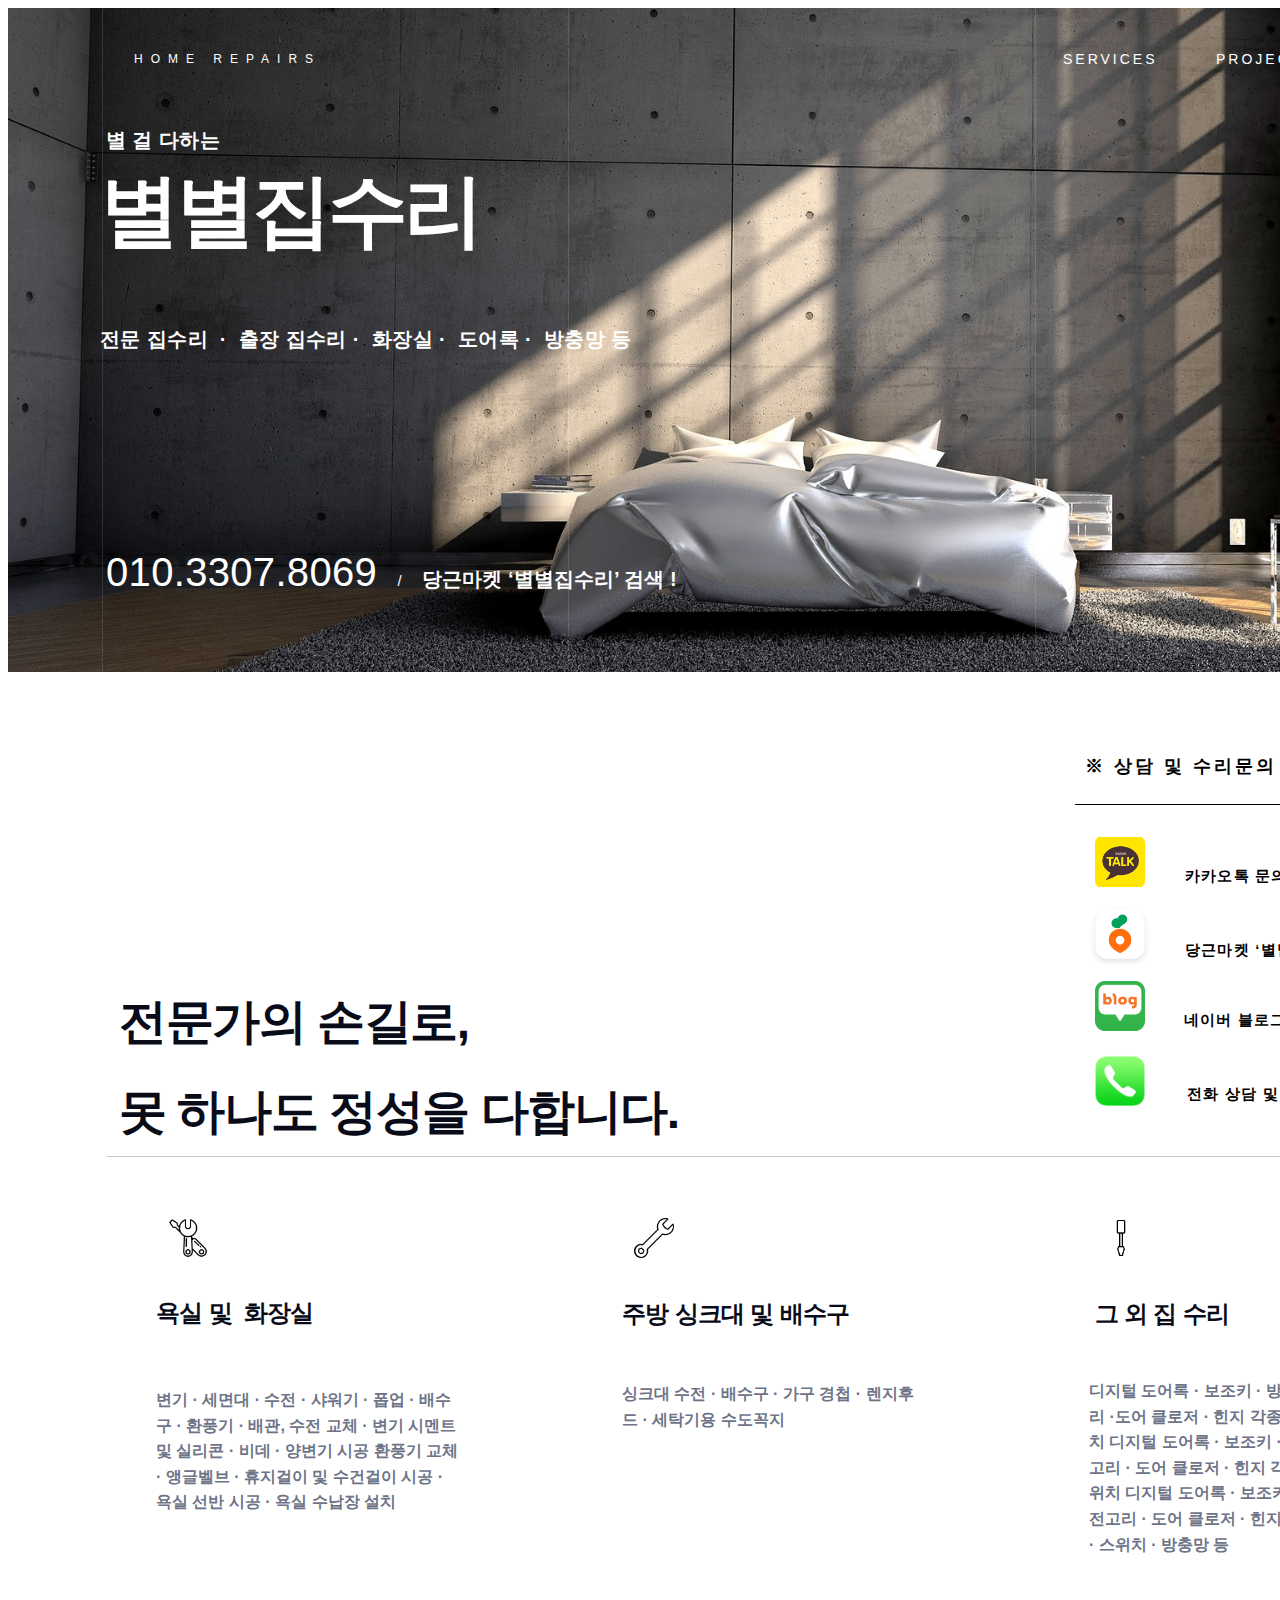
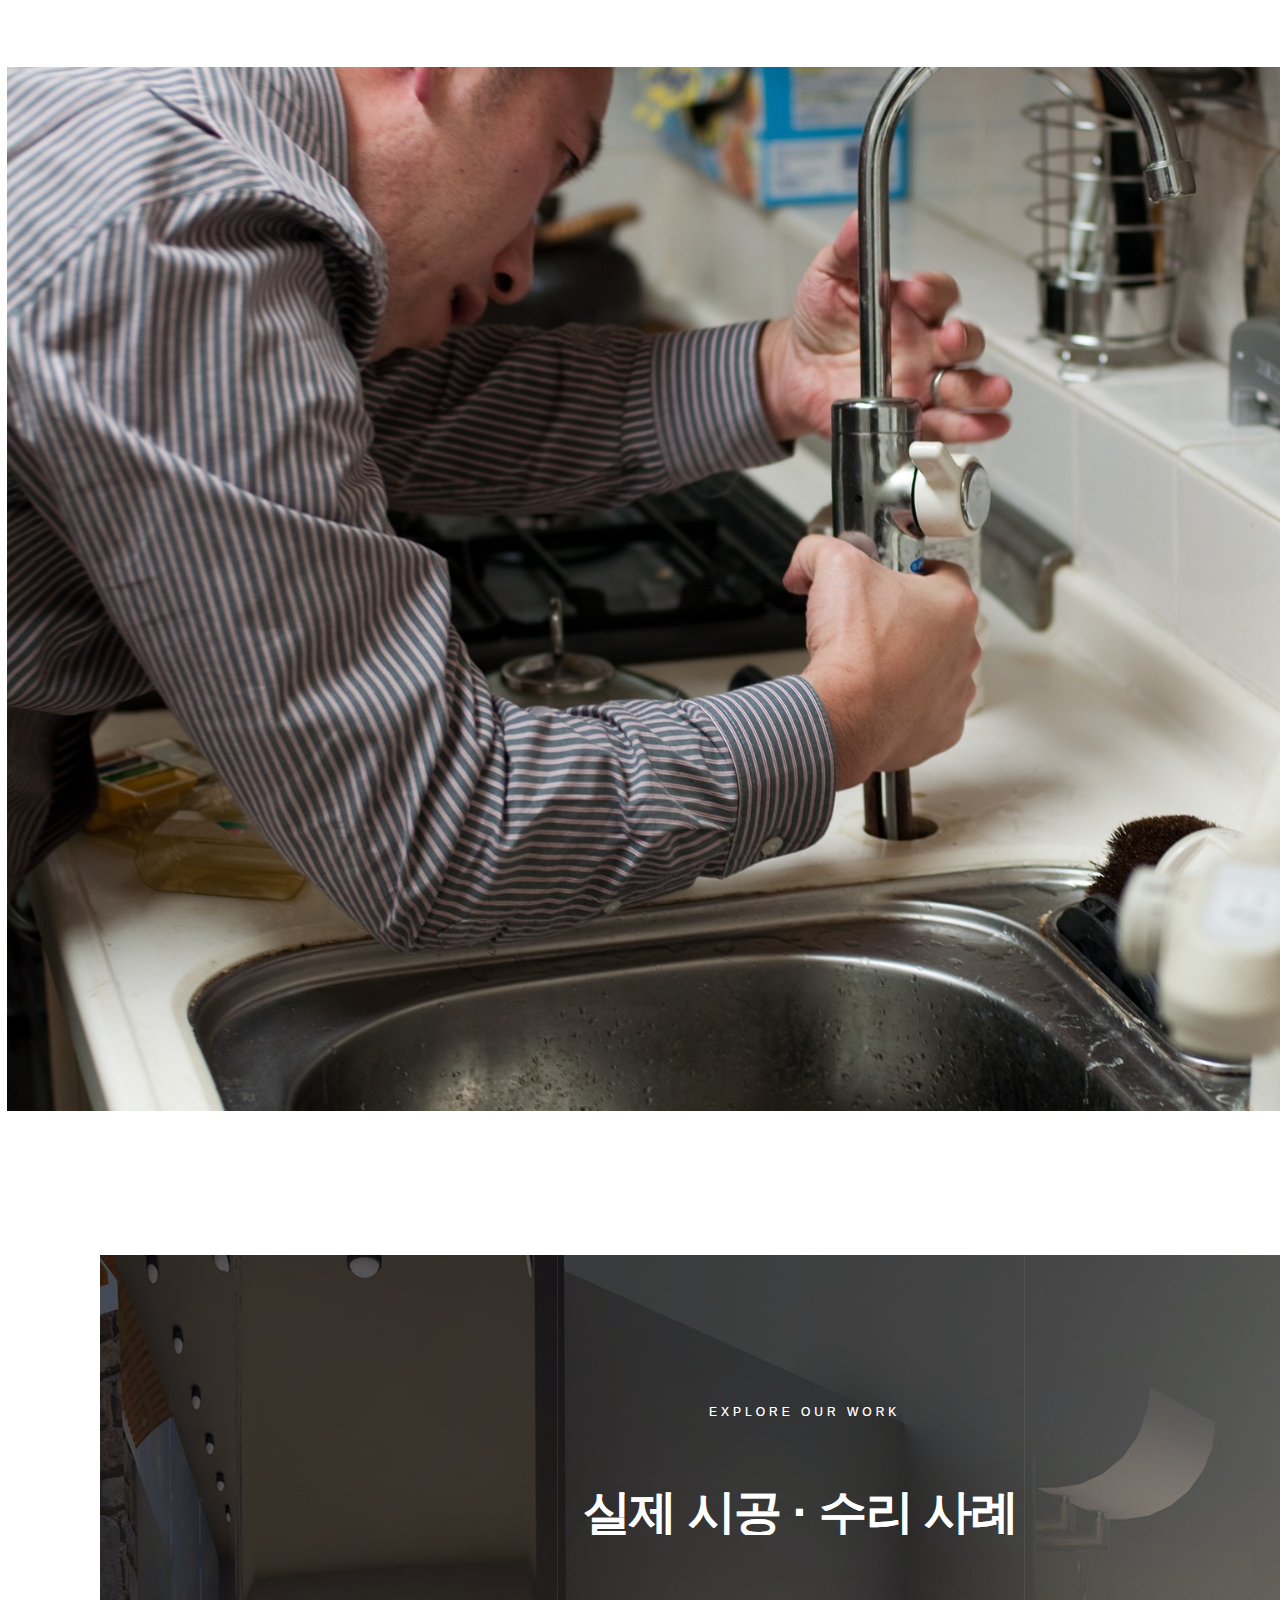
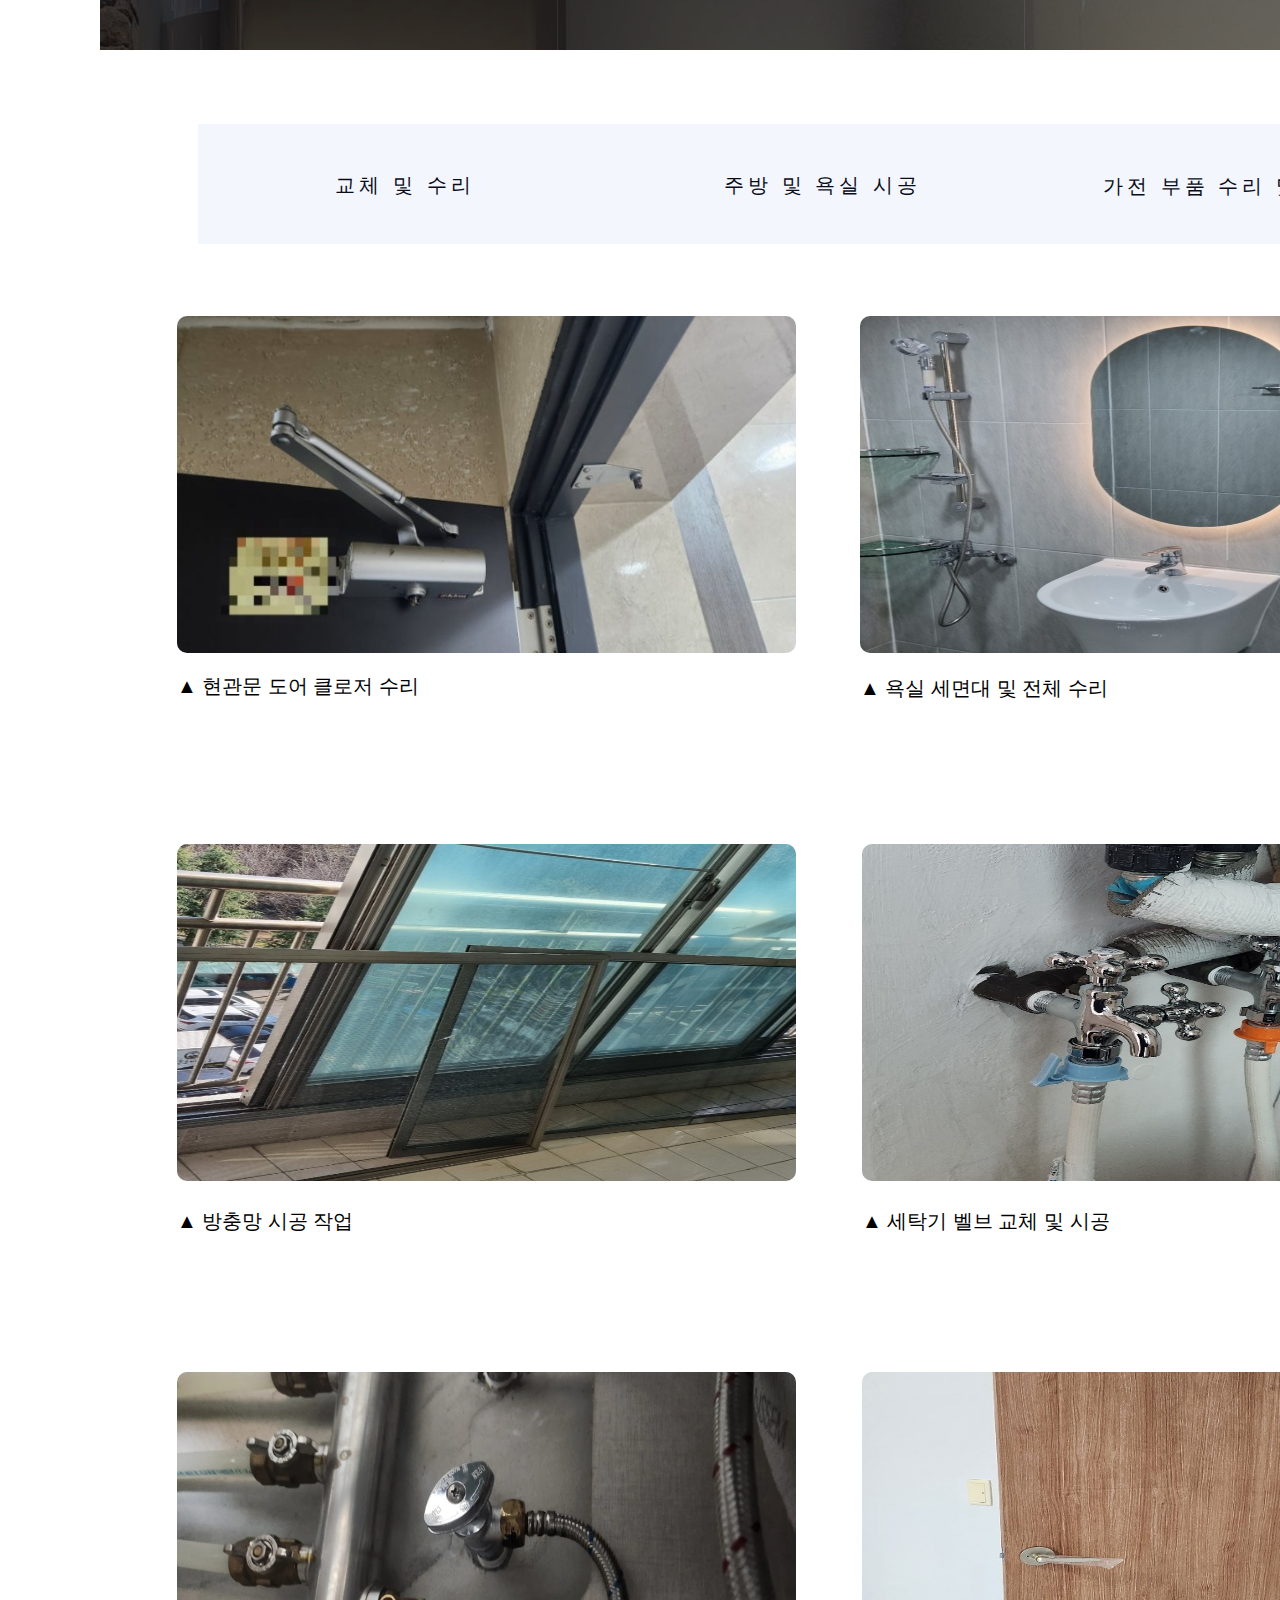
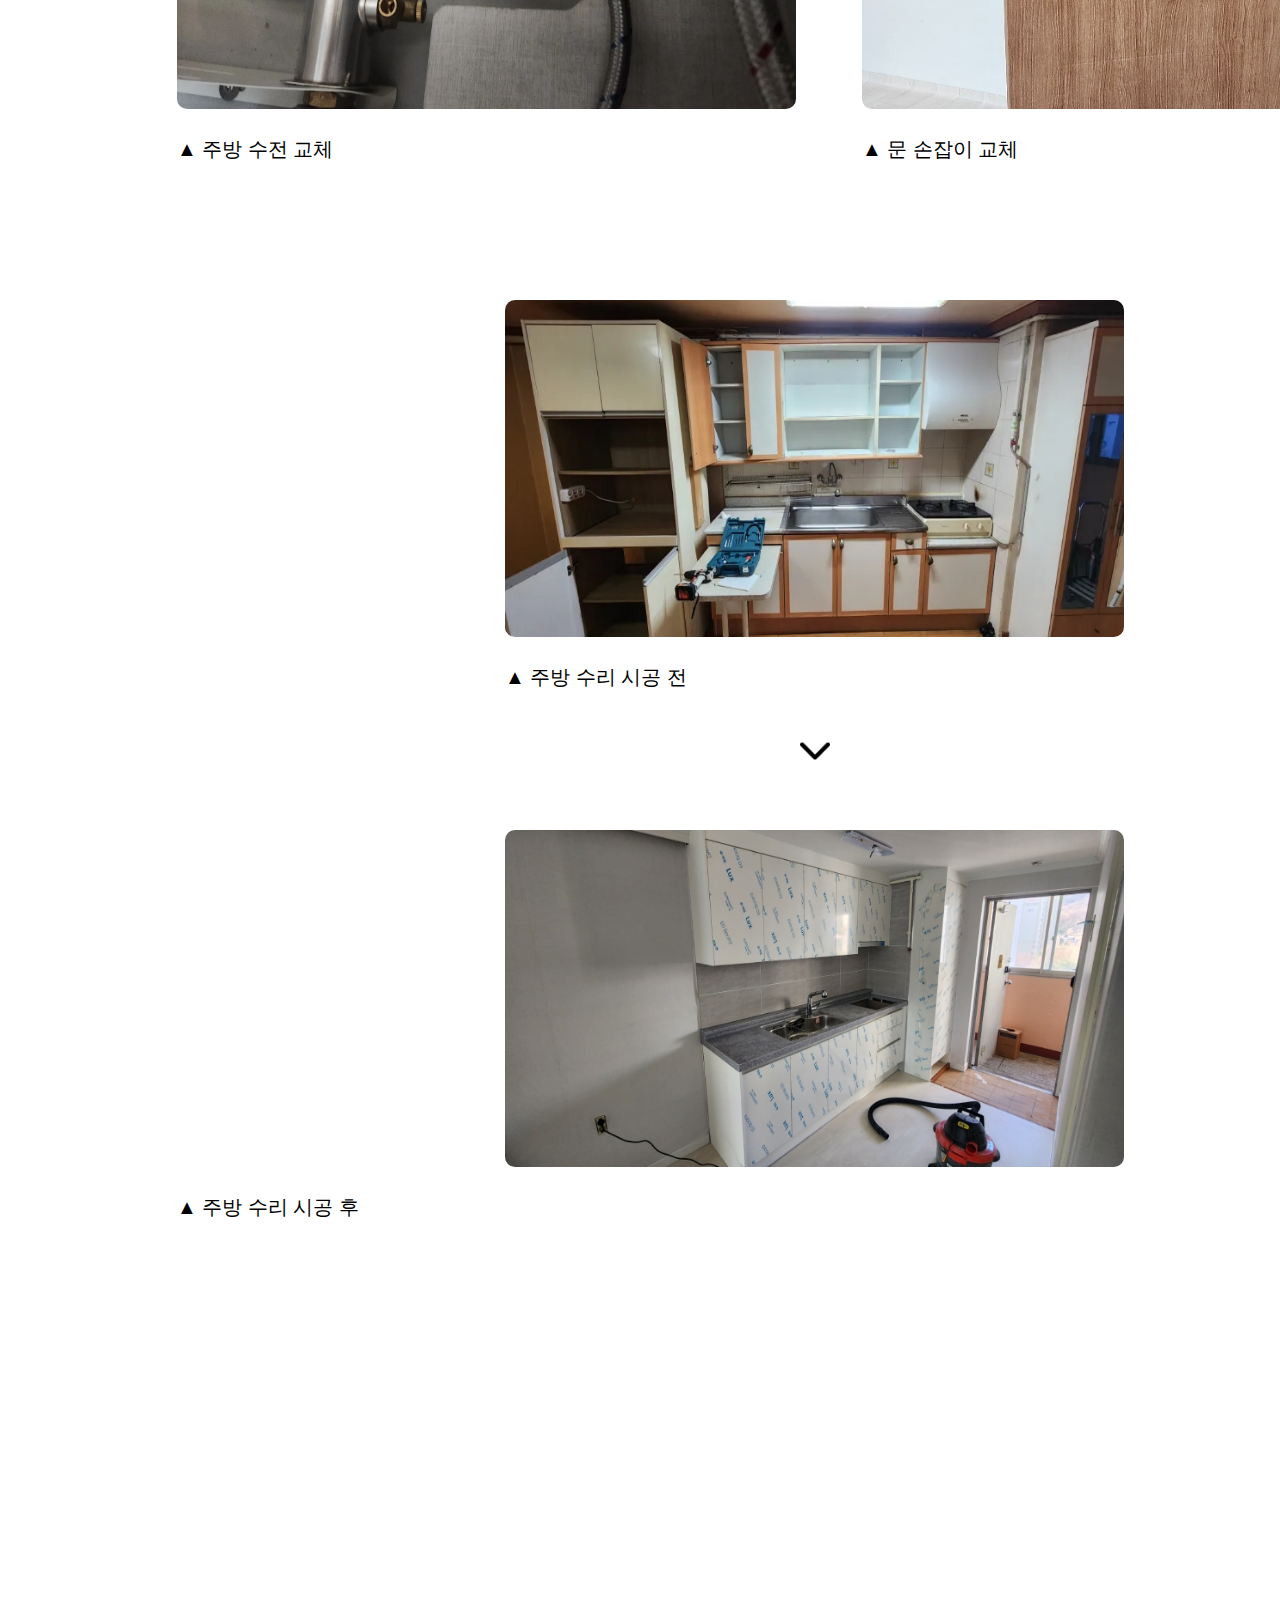
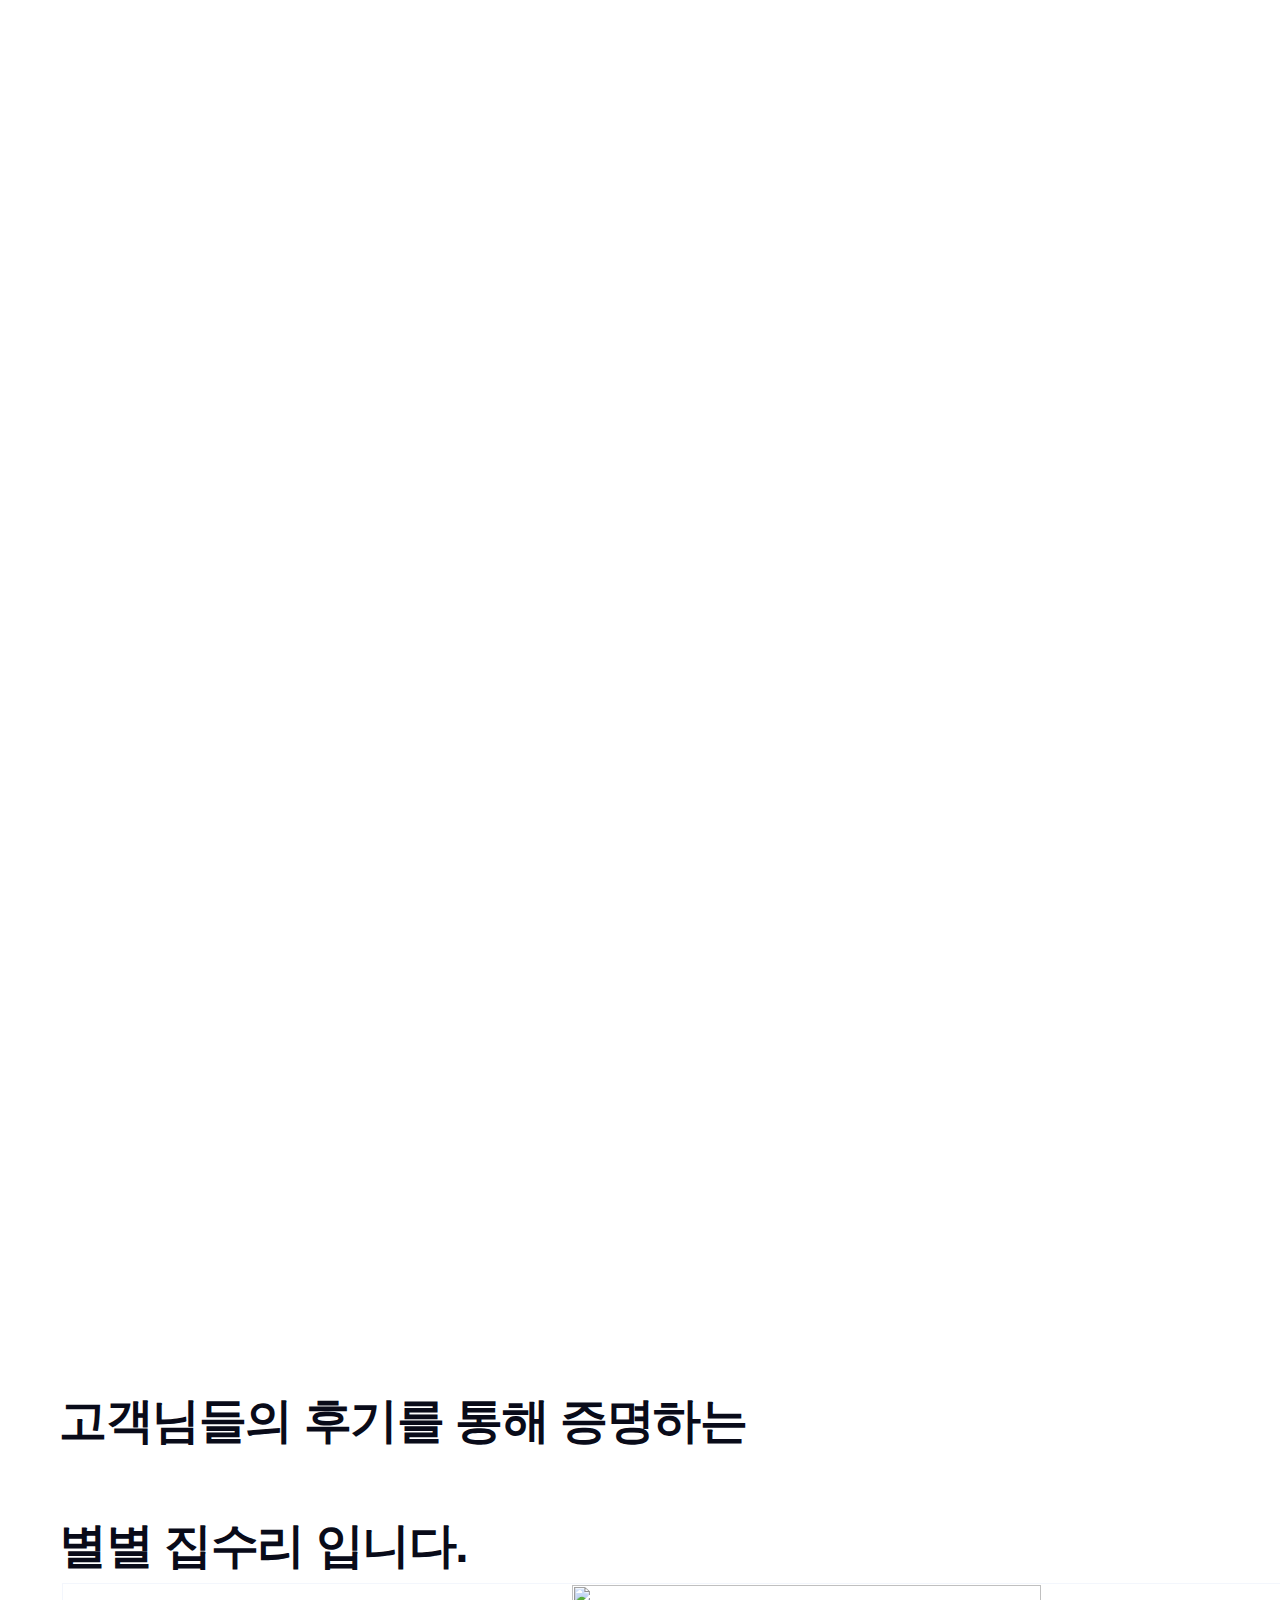
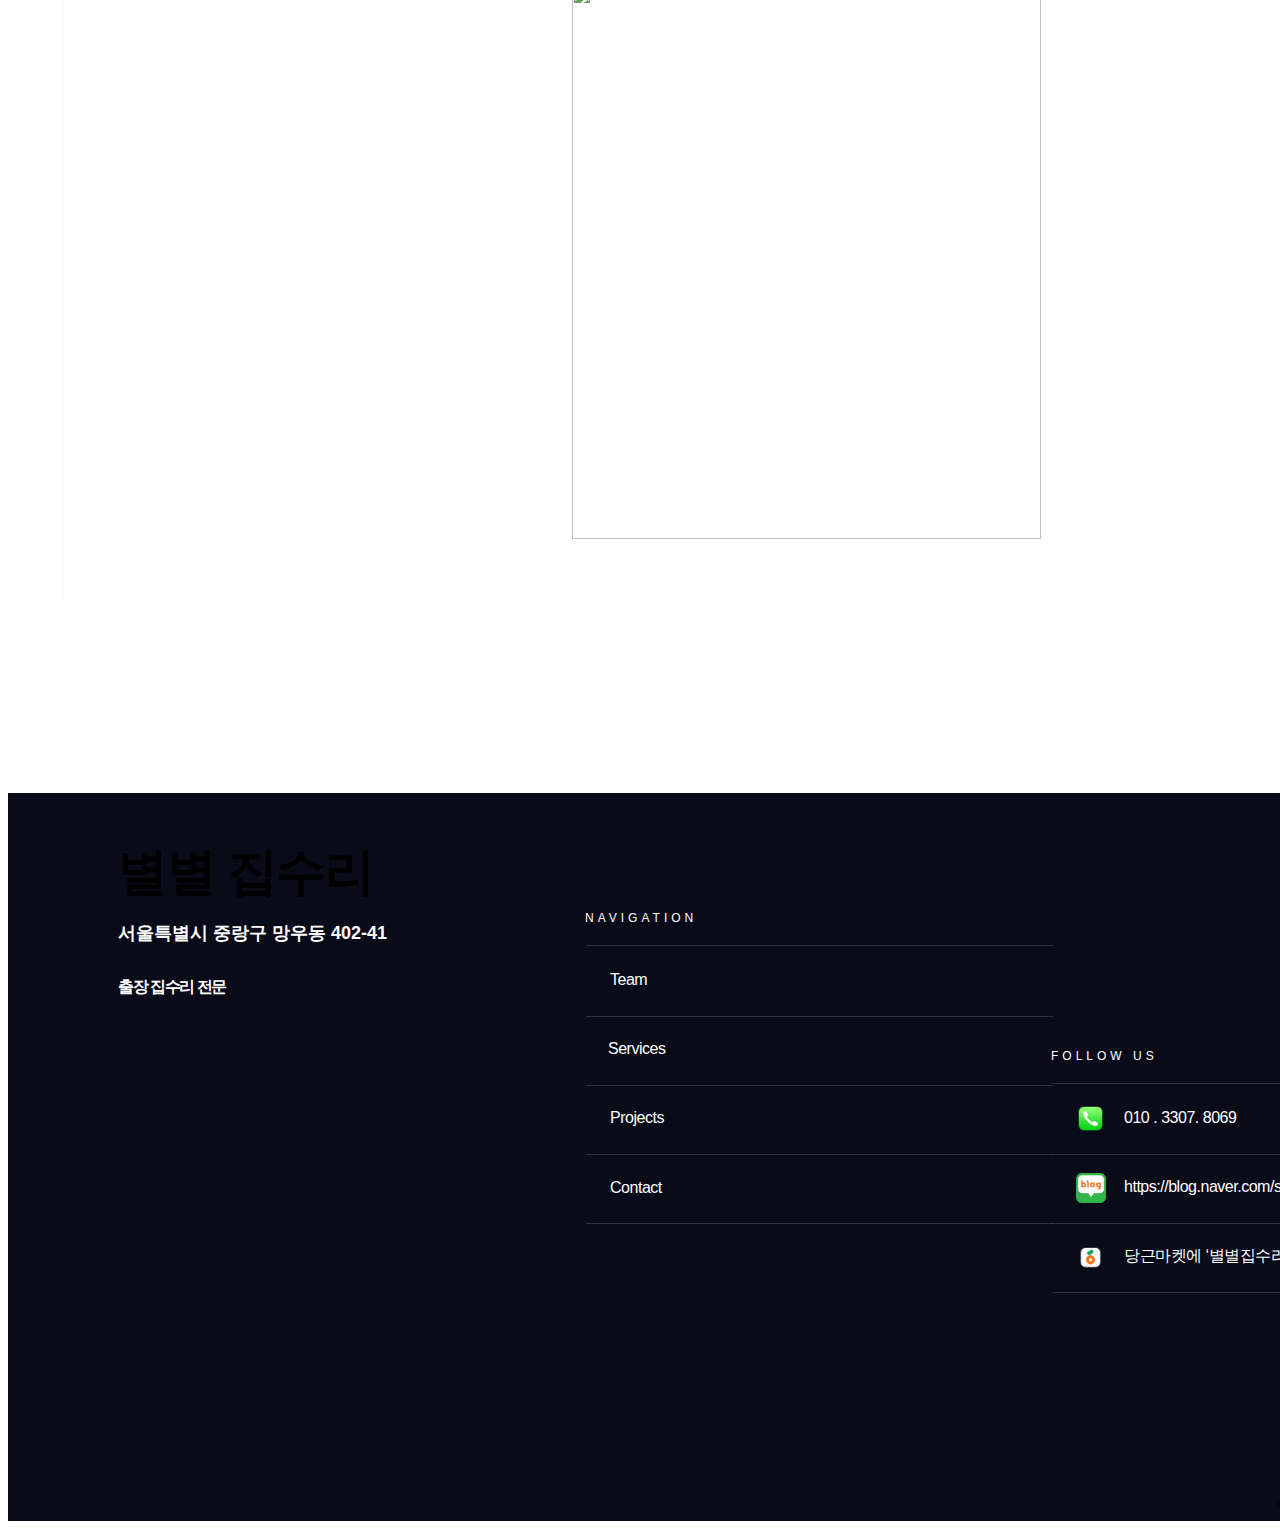
==== commit 0f56a114: "[코드추가] 카카오톡 오픈채팅 링크 삽입" ====
--- a/web/html/별별project.html
+++ b/web/html/별별project.html
@@ -124,7 +124,7 @@
                     </p>
                   </div>
                   <div class="div-service-menu-3">
-                    <a href="https://google.com"> //카카오톡 링크추가하기
+                    <a href="https://open.kakao.com/o/sxPxj0vf"> 
                     <img class="img" src="images/kakaoicon.png" />
                     </a>
                     <div class="a-menu-list-item">
